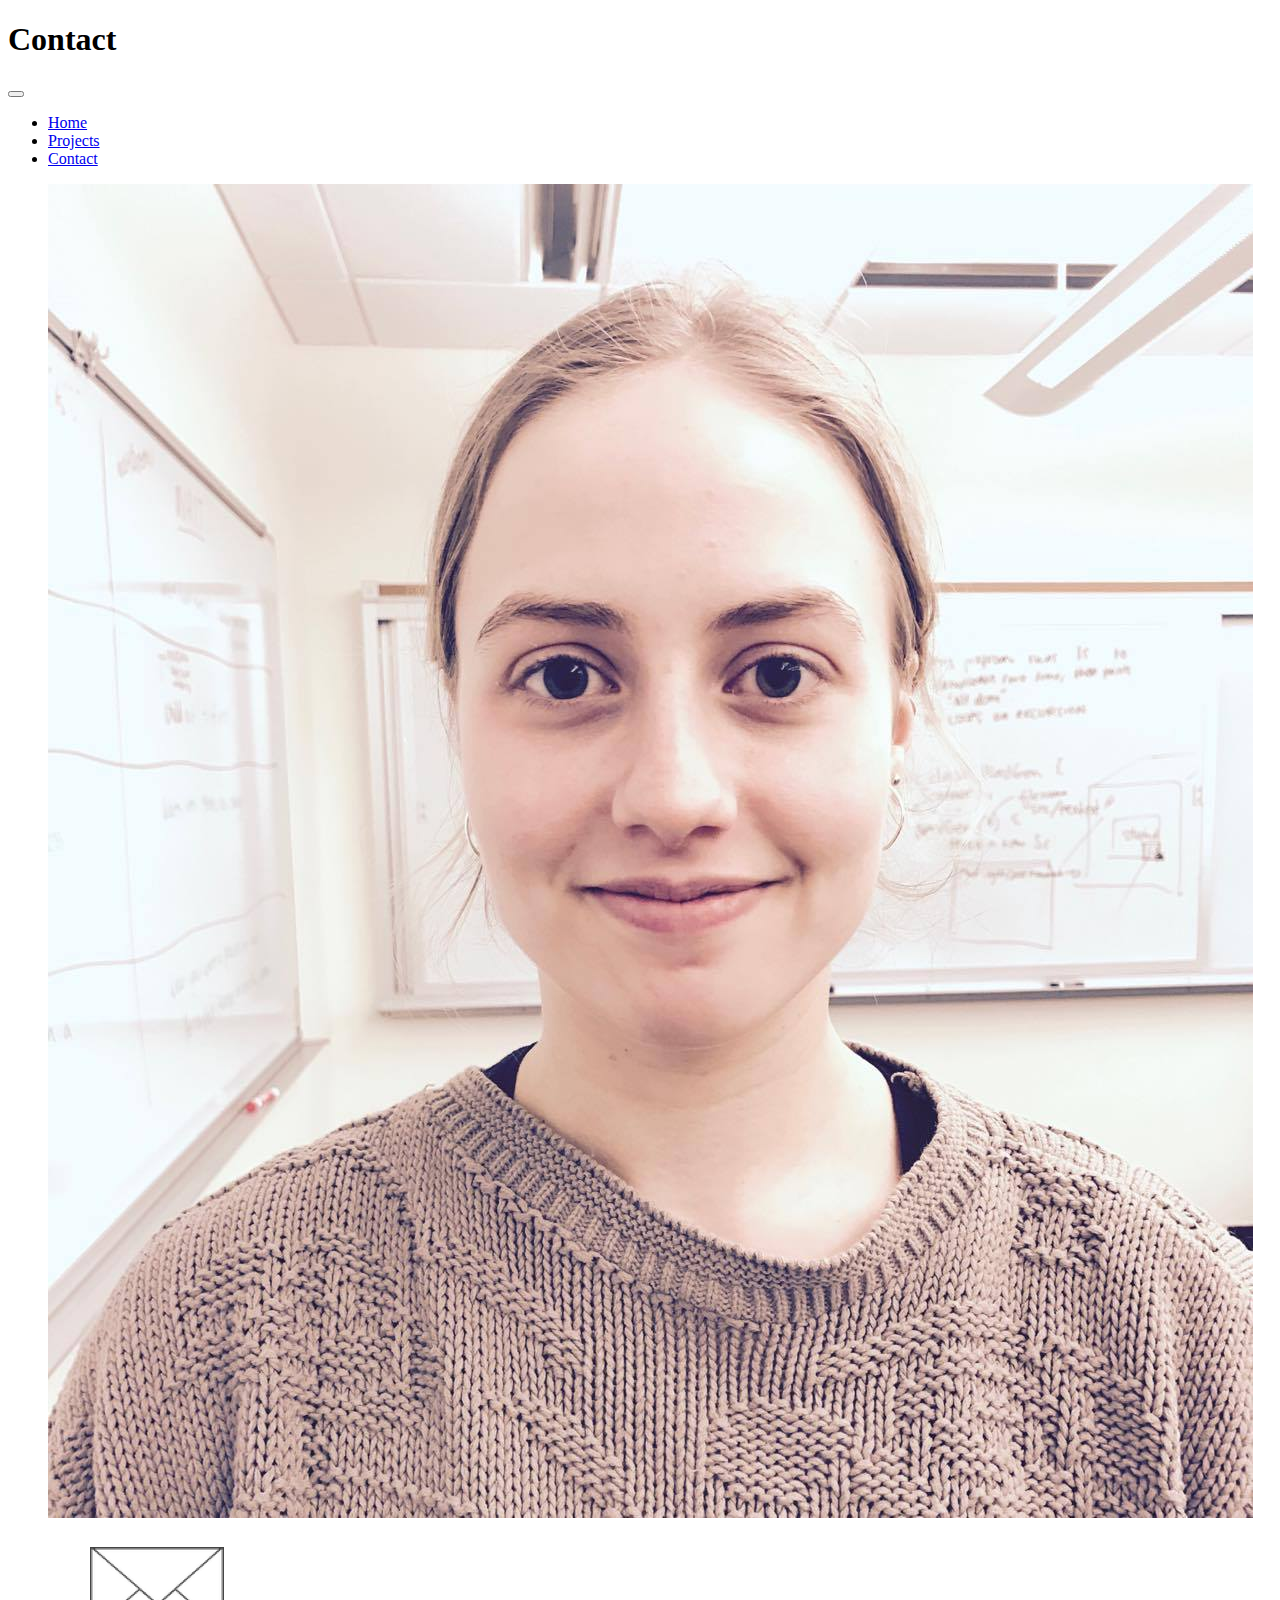
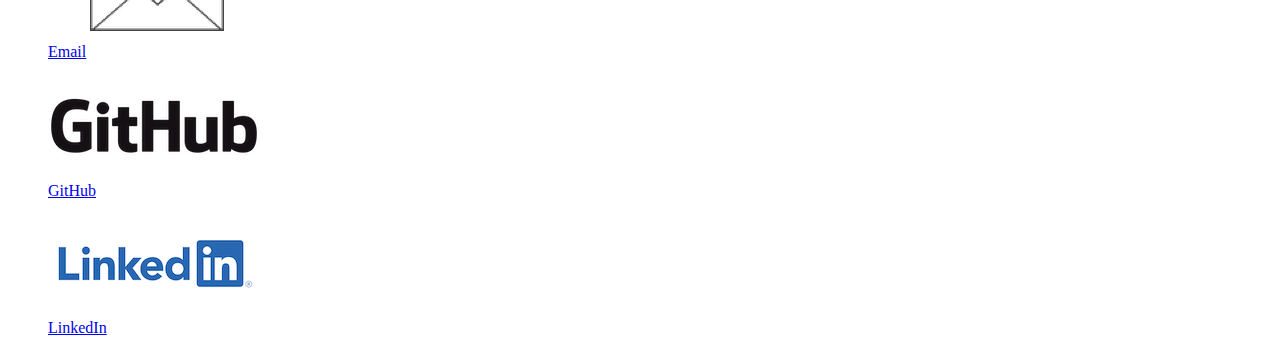
==== contact.html @ 415d6f41 "Contact info" ====
<!DOCTYPE html>
<html lang="en">
  <head>
    <meta charset="UTF-8" />
    <meta name="viewport" content="width=device-width, initial-scale=1.0" />
    <meta http-equiv="X-UA-Compatible" content="ie=edge" />
    <title>Contact</title>
    <!--Next Level CSS Templatehttps://templatemo.com/tm-532-next-level-->
    <link rel="stylesheet" href="https://fonts.googleapis.com/css?family=Open+Sans:400,600" />
    <link rel="stylesheet" href="css/all.min.css" />
    <link rel="stylesheet" href="css/bootstrap.min.css" />
    <link rel="stylesheet" href="css/templatemo-style.css" />
  </head>
  <body>
    <div class="container-fluid">
      <div class="row tm-brand-row">
        <div class="col-lg-4 col-10">
          <div class="tm-brand-container">
            <div class="tm-brand-texts">
              <h1 class="text-uppercase tm-brand-name">Contact</h1>
            </div>
          </div>
        </div>
        <div class="col-lg-8 col-2 tm-nav-col">
          <div class="tm-nav">
            <nav class="navbar navbar-expand-lg navbar-light tm-navbar">
              <button
                class="navbar-toggler"
                type="button"
                data-toggle="collapse"
                data-target="#navbarNav"
                aria-controls="navbarNav"
                aria-expanded="false"
                aria-label="Toggle navigation">
                <span class="navbar-toggler-icon"></span>
              </button>
              <div class="collapse navbar-collapse" id="navbarNav">
                <ul class="navbar-nav ml-auto mr-0">
                  <li class="nav-item">
                    <div class="tm-nav-link-highlight"></div>
                    <a class="nav-link" href="index.html">Home</a>
                  </li>
                  <li class="nav-item">
                    <div class="tm-nav-link-highlight"></div>
                    <a class="nav-link" href="projects.html"> Projects</a>
                  </li>
                  <li class="nav-item active">
                    <div class="tm-nav-link-highlight"></div>
                    <a class="nav-link" href="contact.html"> Contact</a>
                  </li>
                </ul>
              </div>
            </nav>
          </div>
        </div>
      </div>

      <section class="row tm-pt-12">
        <div class="col-12 tm-page-cols-container">
          <div class="tm-page-col-left">
            <div class="tm-gallery" id="tmGalleryLeft">
              <div class="tm-gallery-item">
                <figure class="effect-bubba">
                  <img
                    src="img/head.jpg"
                    alt="Madeleine's head"
                    class="img-fluid"
                  />
                </figure>
              </div>
            </div>
          </div>
          <div class="tm-page-col-right">
              <div class="tm-gallery-item-sm">
                <figure class="effect-bubba">
                  <img
                    src="img/email.png"
                    alt="Email"
                    class="img-fluid"
                  />
                  <figcaption>
                    <a href="mailto:hardtmad@gmail.com" target="_blank" rel="noopener noreferrer">Email</a>
                  </figcaption>
                </figure>
              </div>
              <div class="tm-gallery-item-sm">
                <figure class="effect-bubba">
                  <img
                    src="img/github.png"
                    alt="GitHub"
                    class="img-fluid"
                  />
                  <figcaption>
                    <a href="https://github.com/hardtmad" target="_blank" rel="noopener noreferrer">GitHub</a>
                  </figcaption>
                </figure>
              </div>
              <div class="tm-gallery-item-sm">
                <figure class="effect-bubba">
                  <img
                    src="img/linkedin.png"
                    alt="LinkedIn"
                    class="img-fluid"
                  />
                  <figcaption>
                    <a href="https://www.linkedin.com/in/madeleine-hardt" target="_blank" rel="noopener noreferrer">LinkedIn</a>
                  </figcaption>
                </figure>
              </div>
            </div>
        </div>
      </section>

    <script src="js/jquery.min.js"></script>
    <script src="js/parallax.min.js"></script>
    <script src="js/imagesloaded.pkgd.min.js"></script>
    <script src="js/isotope.pkgd.min.js"></script>
    <script src="js/bootstrap.min.js"></script>
    <script>
      $(function() {
        /* Tabs */
        $(".tabgroup > div").hide();
        $(".tabgroup > div:first-of-type").show();
        $(".tabs a").click(function(e) {
          e.preventDefault();
          var $this = $(this),
            tabgroup = "#" + $this.parents(".tabs").data("tabgroup"),
            others = $this
              .closest("li")
              .siblings()
              .children("a"),
            target = $this.attr("href");
          others.removeClass("active");
          $this.addClass("active");
          // Scroll to tab content (for mobile)
          if ($(window).width() < 992) {
            $("html, body").animate(
              {
                scrollTop: $("#tmGallery").offset().top
              },
              200
            );
          }
        });
      });
    </script>
  </body>
</html>
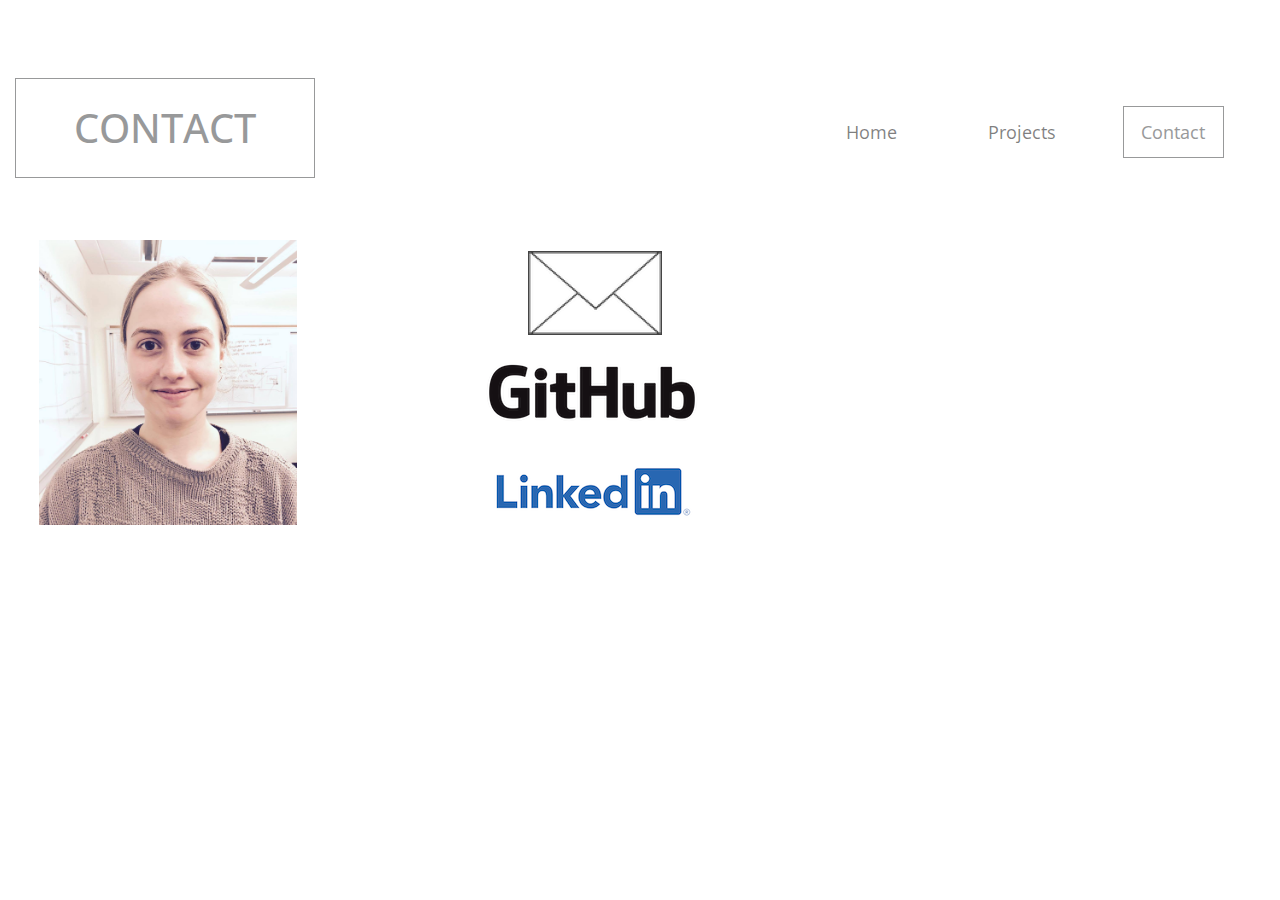
==== commit c83e11ed: "Contact Me page" ====
--- a/contact.html
+++ b/contact.html
@@ -5,7 +5,7 @@
     <meta name="viewport" content="width=device-width, initial-scale=1.0" />
     <meta http-equiv="X-UA-Compatible" content="ie=edge" />
     <title>Contact</title>
-    <!--Next Level CSS Templatehttps://templatemo.com/tm-532-next-level-->
+    <!--Template source: https://templatemo.com/tm-532-next-level-->
     <link rel="stylesheet" href="https://fonts.googleapis.com/css?family=Open+Sans:400,600" />
     <link rel="stylesheet" href="css/all.min.css" />
     <link rel="stylesheet" href="css/bootstrap.min.css" />
@@ -79,6 +79,7 @@
                     class="img-fluid"
                   />
                   <figcaption>
+                    <h2>Email</h2>
                     <a href="mailto:hardtmad@gmail.com" target="_blank" rel="noopener noreferrer">Email</a>
                   </figcaption>
                 </figure>
--- a/css/all.min.css
+++ b/css/all.min.css
@@ -0,0 +1,5 @@
+/*!
+ * Font Awesome Free 5.8.1 by @fontawesome - https://fontawesome.com
+ * License - https://fontawesome.com/license/free (Icons: CC BY 4.0, Fonts: SIL OFL 1.1, Code: MIT License)
+ */
+.fa,.fab,.fal,.far,.fas{-moz-osx-font-smoothing:grayscale;-webkit-font-smoothing:antialiased;display:inline-block;font-style:normal;font-variant:normal;text-rendering:auto;line-height:1}.fa-lg{font-size:1.33333em;line-height:.75em;vertical-align:-.0667em}.fa-xs{font-size:.75em}.fa-sm{font-size:.875em}.fa-1x{font-size:1em}.fa-2x{font-size:2em}.fa-3x{font-size:3em}.fa-4x{font-size:4em}.fa-5x{font-size:5em}.fa-6x{font-size:6em}.fa-7x{font-size:7em}.fa-8x{font-size:8em}.fa-9x{font-size:9em}.fa-10x{font-size:10em}.fa-fw{text-align:center;width:1.25em}.fa-ul{list-style-type:none;margin-left:2.5em;padding-left:0}.fa-ul>li{position:relative}.fa-li{left:-2em;position:absolute;text-align:center;width:2em;line-height:inherit}.fa-border{border:.08em solid #eee;border-radius:.1em;padding:.2em .25em .15em}.fa-pull-left{float:left}.fa-pull-right{float:right}.fa.fa-pull-left,.fab.fa-pull-left,.fal.fa-pull-left,.far.fa-pull-left,.fas.fa-pull-left{margin-right:.3em}.fa.fa-pull-right,.fab.fa-pull-right,.fal.fa-pull-right,.far.fa-pull-right,.fas.fa-pull-right{margin-left:.3em}.fa-spin{animation:fa-spin 2s infinite linear}.fa-pulse{animation:fa-spin 1s infinite steps(8)}@keyframes fa-spin{0%{transform:rotate(0deg)}to{transform:rotate(1turn)}}.fa-rotate-90{-ms-filter:"progid:DXImageTransform.Microsoft.BasicImage(rotation=1)";transform:rotate(90deg)}.fa-rotate-180{-ms-filter:"progid:DXImageTransform.Microsoft.BasicImage(rotation=2)";transform:rotate(180deg)}.fa-rotate-270{-ms-filter:"progid:DXImageTransform.Microsoft.BasicImage(rotation=3)";transform:rotate(270deg)}.fa-flip-horizontal{-ms-filter:"progid:DXImageTransform.Microsoft.BasicImage(rotation=0, mirror=1)";transform:scaleX(-1)}.fa-flip-vertical{transform:scaleY(-1)}.fa-flip-both,.fa-flip-horizontal.fa-flip-vertical,.fa-flip-vertical{-ms-filter:"progid:DXImageTransform.Microsoft.BasicImage(rotation=2, mirror=1)"}.fa-flip-both,.fa-flip-horizontal.fa-flip-vertical{transform:scale(-1)}:root .fa-flip-both,:root .fa-flip-horizontal,:root .fa-flip-vertical,:root .fa-rotate-90,:root .fa-rotate-180,:root .fa-rotate-270{filter:none}.fa-stack{display:inline-block;height:2em;line-height:2em;position:relative;vertical-align:middle;width:2.5em}.fa-stack-1x,.fa-stack-2x{left:0;position:absolute;text-align:center;width:100%}.fa-stack-1x{line-height:inherit}.fa-stack-2x{font-size:2em}.fa-inverse{color:#fff}.fa-500px:before{content:"\f26e"}.fa-accessible-icon:before{content:"\f368"}.fa-accusoft:before{content:"\f369"}.fa-acquisitions-incorporated:before{content:"\f6af"}.fa-ad:before{content:"\f641"}.fa-address-book:before{content:"\f2b9"}.fa-address-card:before{content:"\f2bb"}.fa-adjust:before{content:"\f042"}.fa-adn:before{content:"\f170"}.fa-adobe:before{content:"\f778"}.fa-adversal:before{content:"\f36a"}.fa-affiliatetheme:before{content:"\f36b"}.fa-air-freshener:before{content:"\f5d0"}.fa-airbnb:before{content:"\f834"}.fa-algolia:before{content:"\f36c"}.fa-align-center:before{content:"\f037"}.fa-align-justify:before{content:"\f039"}.fa-align-left:before{content:"\f036"}.fa-align-right:before{content:"\f038"}.fa-alipay:before{content:"\f642"}.fa-allergies:before{content:"\f461"}.fa-amazon:before{content:"\f270"}.fa-amazon-pay:before{content:"\f42c"}.fa-ambulance:before{content:"\f0f9"}.fa-american-sign-language-interpreting:before{content:"\f2a3"}.fa-amilia:before{content:"\f36d"}.fa-anchor:before{content:"\f13d"}.fa-android:before{content:"\f17b"}.fa-angellist:before{content:"\f209"}.fa-angle-double-down:before{content:"\f103"}.fa-angle-double-left:before{content:"\f100"}.fa-angle-double-right:before{content:"\f101"}.fa-angle-double-up:before{content:"\f102"}.fa-angle-down:before{content:"\f107"}.fa-angle-left:before{content:"\f104"}.fa-angle-right:before{content:"\f105"}.fa-angle-up:before{content:"\f106"}.fa-angry:before{content:"\f556"}.fa-angrycreative:before{content:"\f36e"}.fa-angular:before{content:"\f420"}.fa-ankh:before{content:"\f644"}.fa-app-store:before{content:"\f36f"}.fa-app-store-ios:before{content:"\f370"}.fa-apper:before{content:"\f371"}.fa-apple:before{content:"\f179"}.fa-apple-alt:before{content:"\f5d1"}.fa-apple-pay:before{content:"\f415"}.fa-archive:before{content:"\f187"}.fa-archway:before{content:"\f557"}.fa-arrow-alt-circle-down:before{content:"\f358"}.fa-arrow-alt-circle-left:before{content:"\f359"}.fa-arrow-alt-circle-right:before{content:"\f35a"}.fa-arrow-alt-circle-up:before{content:"\f35b"}.fa-arrow-circle-down:before{content:"\f0ab"}.fa-arrow-circle-left:before{content:"\f0a8"}.fa-arrow-circle-right:before{content:"\f0a9"}.fa-arrow-circle-up:before{content:"\f0aa"}.fa-arrow-down:before{content:"\f063"}.fa-arrow-left:before{content:"\f060"}.fa-arrow-right:before{content:"\f061"}.fa-arrow-up:before{content:"\f062"}.fa-arrows-alt:before{content:"\f0b2"}.fa-arrows-alt-h:before{content:"\f337"}.fa-arrows-alt-v:before{content:"\f338"}.fa-artstation:before{content:"\f77a"}.fa-assistive-listening-systems:before{content:"\f2a2"}.fa-asterisk:before{content:"\f069"}.fa-asymmetrik:before{content:"\f372"}.fa-at:before{content:"\f1fa"}.fa-atlas:before{content:"\f558"}.fa-atlassian:before{content:"\f77b"}.fa-atom:before{content:"\f5d2"}.fa-audible:before{content:"\f373"}.fa-audio-description:before{content:"\f29e"}.fa-autoprefixer:before{content:"\f41c"}.fa-avianex:before{content:"\f374"}.fa-aviato:before{content:"\f421"}.fa-award:before{content:"\f559"}.fa-aws:before{content:"\f375"}.fa-baby:before{content:"\f77c"}.fa-baby-carriage:before{content:"\f77d"}.fa-backspace:before{content:"\f55a"}.fa-backward:before{content:"\f04a"}.fa-bacon:before{content:"\f7e5"}.fa-balance-scale:before{content:"\f24e"}.fa-ban:before{content:"\f05e"}.fa-band-aid:before{content:"\f462"}.fa-bandcamp:before{content:"\f2d5"}.fa-barcode:before{content:"\f02a"}.fa-bars:before{content:"\f0c9"}.fa-baseball-ball:before{content:"\f433"}.fa-basketball-ball:before{content:"\f434"}.fa-bath:before{content:"\f2cd"}.fa-battery-empty:before{content:"\f244"}.fa-battery-full:before{content:"\f240"}.fa-battery-half:before{content:"\f242"}.fa-battery-quarter:before{content:"\f243"}.fa-battery-three-quarters:before{content:"\f241"}.fa-battle-net:before{content:"\f835"}.fa-bed:before{content:"\f236"}.fa-beer:before{content:"\f0fc"}.fa-behance:before{content:"\f1b4"}.fa-behance-square:before{content:"\f1b5"}.fa-bell:before{content:"\f0f3"}.fa-bell-slash:before{content:"\f1f6"}.fa-bezier-curve:before{content:"\f55b"}.fa-bible:before{content:"\f647"}.fa-bicycle:before{content:"\f206"}.fa-bimobject:before{content:"\f378"}.fa-binoculars:before{content:"\f1e5"}.fa-biohazard:before{content:"\f780"}.fa-birthday-cake:before{content:"\f1fd"}.fa-bitbucket:before{content:"\f171"}.fa-bitcoin:before{content:"\f379"}.fa-bity:before{content:"\f37a"}.fa-black-tie:before{content:"\f27e"}.fa-blackberry:before{content:"\f37b"}.fa-blender:before{content:"\f517"}.fa-blender-phone:before{content:"\f6b6"}.fa-blind:before{content:"\f29d"}.fa-blog:before{content:"\f781"}.fa-blogger:before{content:"\f37c"}.fa-blogger-b:before{content:"\f37d"}.fa-bluetooth:before{content:"\f293"}.fa-bluetooth-b:before{content:"\f294"}.fa-bold:before{content:"\f032"}.fa-bolt:before{content:"\f0e7"}.fa-bomb:before{content:"\f1e2"}.fa-bone:before{content:"\f5d7"}.fa-bong:before{content:"\f55c"}.fa-book:before{content:"\f02d"}.fa-book-dead:before{content:"\f6b7"}.fa-book-medical:before{content:"\f7e6"}.fa-book-open:before{content:"\f518"}.fa-book-reader:before{content:"\f5da"}.fa-bookmark:before{content:"\f02e"}.fa-bootstrap:before{content:"\f836"}.fa-bowling-ball:before{content:"\f436"}.fa-box:before{content:"\f466"}.fa-box-open:before{content:"\f49e"}.fa-boxes:before{content:"\f468"}.fa-braille:before{content:"\f2a1"}.fa-brain:before{content:"\f5dc"}.fa-bread-slice:before{content:"\f7ec"}.fa-briefcase:before{content:"\f0b1"}.fa-briefcase-medical:before{content:"\f469"}.fa-broadcast-tower:before{content:"\f519"}.fa-broom:before{content:"\f51a"}.fa-brush:before{content:"\f55d"}.fa-btc:before{content:"\f15a"}.fa-buffer:before{content:"\f837"}.fa-bug:before{content:"\f188"}.fa-building:before{content:"\f1ad"}.fa-bullhorn:before{content:"\f0a1"}.fa-bullseye:before{content:"\f140"}.fa-burn:before{content:"\f46a"}.fa-buromobelexperte:before{content:"\f37f"}.fa-bus:before{content:"\f207"}.fa-bus-alt:before{content:"\f55e"}.fa-business-time:before{content:"\f64a"}.fa-buysellads:before{content:"\f20d"}.fa-calculator:before{content:"\f1ec"}.fa-calendar:before{content:"\f133"}.fa-calendar-alt:before{content:"\f073"}.fa-calendar-check:before{content:"\f274"}.fa-calendar-day:before{content:"\f783"}.fa-calendar-minus:before{content:"\f272"}.fa-calendar-plus:before{content:"\f271"}.fa-calendar-times:before{content:"\f273"}.fa-calendar-week:before{content:"\f784"}.fa-camera:before{content:"\f030"}.fa-camera-retro:before{content:"\f083"}.fa-campground:before{content:"\f6bb"}.fa-canadian-maple-leaf:before{content:"\f785"}.fa-candy-cane:before{content:"\f786"}.fa-cannabis:before{content:"\f55f"}.fa-capsules:before{content:"\f46b"}.fa-car:before{content:"\f1b9"}.fa-car-alt:before{content:"\f5de"}.fa-car-battery:before{content:"\f5df"}.fa-car-crash:before{content:"\f5e1"}.fa-car-side:before{content:"\f5e4"}.fa-caret-down:before{content:"\f0d7"}.fa-caret-left:before{content:"\f0d9"}.fa-caret-right:before{content:"\f0da"}.fa-caret-square-down:before{content:"\f150"}.fa-caret-square-left:before{content:"\f191"}.fa-caret-square-right:before{content:"\f152"}.fa-caret-square-up:before{content:"\f151"}.fa-caret-up:before{content:"\f0d8"}.fa-carrot:before{content:"\f787"}.fa-cart-arrow-down:before{content:"\f218"}.fa-cart-plus:before{content:"\f217"}.fa-cash-register:before{content:"\f788"}.fa-cat:before{content:"\f6be"}.fa-cc-amazon-pay:before{content:"\f42d"}.fa-cc-amex:before{content:"\f1f3"}.fa-cc-apple-pay:before{content:"\f416"}.fa-cc-diners-club:before{content:"\f24c"}.fa-cc-discover:before{content:"\f1f2"}.fa-cc-jcb:before{content:"\f24b"}.fa-cc-mastercard:before{content:"\f1f1"}.fa-cc-paypal:before{content:"\f1f4"}.fa-cc-stripe:before{content:"\f1f5"}.fa-cc-visa:before{content:"\f1f0"}.fa-centercode:before{content:"\f380"}.fa-centos:before{content:"\f789"}.fa-certificate:before{content:"\f0a3"}.fa-chair:before{content:"\f6c0"}.fa-chalkboard:before{content:"\f51b"}.fa-chalkboard-teacher:before{content:"\f51c"}.fa-charging-station:before{content:"\f5e7"}.fa-chart-area:before{content:"\f1fe"}.fa-chart-bar:before{content:"\f080"}.fa-chart-line:before{content:"\f201"}.fa-chart-pie:before{content:"\f200"}.fa-check:before{content:"\f00c"}.fa-check-circle:before{content:"\f058"}.fa-check-double:before{content:"\f560"}.fa-check-square:before{content:"\f14a"}.fa-cheese:before{content:"\f7ef"}.fa-chess:before{content:"\f439"}.fa-chess-bishop:before{content:"\f43a"}.fa-chess-board:before{content:"\f43c"}.fa-chess-king:before{content:"\f43f"}.fa-chess-knight:before{content:"\f441"}.fa-chess-pawn:before{content:"\f443"}.fa-chess-queen:before{content:"\f445"}.fa-chess-rook:before{content:"\f447"}.fa-chevron-circle-down:before{content:"\f13a"}.fa-chevron-circle-left:before{content:"\f137"}.fa-chevron-circle-right:before{content:"\f138"}.fa-chevron-circle-up:before{content:"\f139"}.fa-chevron-down:before{content:"\f078"}.fa-chevron-left:before{content:"\f053"}.fa-chevron-right:before{content:"\f054"}.fa-chevron-up:before{content:"\f077"}.fa-child:before{content:"\f1ae"}.fa-chrome:before{content:"\f268"}.fa-chromecast:before{content:"\f838"}.fa-church:before{content:"\f51d"}.fa-circle:before{content:"\f111"}.fa-circle-notch:before{content:"\f1ce"}.fa-city:before{content:"\f64f"}.fa-clinic-medical:before{content:"\f7f2"}.fa-clipboard:before{content:"\f328"}.fa-clipboard-check:before{content:"\f46c"}.fa-clipboard-list:before{content:"\f46d"}.fa-clock:before{content:"\f017"}.fa-clone:before{content:"\f24d"}.fa-closed-captioning:before{content:"\f20a"}.fa-cloud:before{content:"\f0c2"}.fa-cloud-download-alt:before{content:"\f381"}.fa-cloud-meatball:before{content:"\f73b"}.fa-cloud-moon:before{content:"\f6c3"}.fa-cloud-moon-rain:before{content:"\f73c"}.fa-cloud-rain:before{content:"\f73d"}.fa-cloud-showers-heavy:before{content:"\f740"}.fa-cloud-sun:before{content:"\f6c4"}.fa-cloud-sun-rain:before{content:"\f743"}.fa-cloud-upload-alt:before{content:"\f382"}.fa-cloudscale:before{content:"\f383"}.fa-cloudsmith:before{content:"\f384"}.fa-cloudversify:before{content:"\f385"}.fa-cocktail:before{content:"\f561"}.fa-code:before{content:"\f121"}.fa-code-branch:before{content:"\f126"}.fa-codepen:before{content:"\f1cb"}.fa-codiepie:before{content:"\f284"}.fa-coffee:before{content:"\f0f4"}.fa-cog:before{content:"\f013"}.fa-cogs:before{content:"\f085"}.fa-coins:before{content:"\f51e"}.fa-columns:before{content:"\f0db"}.fa-comment:before{content:"\f075"}.fa-comment-alt:before{content:"\f27a"}.fa-comment-dollar:before{content:"\f651"}.fa-comment-dots:before{content:"\f4ad"}.fa-comment-medical:before{content:"\f7f5"}.fa-comment-slash:before{content:"\f4b3"}.fa-comments:before{content:"\f086"}.fa-comments-dollar:before{content:"\f653"}.fa-compact-disc:before{content:"\f51f"}.fa-compass:before{content:"\f14e"}.fa-compress:before{content:"\f066"}.fa-compress-arrows-alt:before{content:"\f78c"}.fa-concierge-bell:before{content:"\f562"}.fa-confluence:before{content:"\f78d"}.fa-connectdevelop:before{content:"\f20e"}.fa-contao:before{content:"\f26d"}.fa-cookie:before{content:"\f563"}.fa-cookie-bite:before{content:"\f564"}.fa-copy:before{content:"\f0c5"}.fa-copyright:before{content:"\f1f9"}.fa-couch:before{content:"\f4b8"}.fa-cpanel:before{content:"\f388"}.fa-creative-commons:before{content:"\f25e"}.fa-creative-commons-by:before{content:"\f4e7"}.fa-creative-commons-nc:before{content:"\f4e8"}.fa-creative-commons-nc-eu:before{content:"\f4e9"}.fa-creative-commons-nc-jp:before{content:"\f4ea"}.fa-creative-commons-nd:before{content:"\f4eb"}.fa-creative-commons-pd:before{content:"\f4ec"}.fa-creative-commons-pd-alt:before{content:"\f4ed"}.fa-creative-commons-remix:before{content:"\f4ee"}.fa-creative-commons-sa:before{content:"\f4ef"}.fa-creative-commons-sampling:before{content:"\f4f0"}.fa-creative-commons-sampling-plus:before{content:"\f4f1"}.fa-creative-commons-share:before{content:"\f4f2"}.fa-creative-commons-zero:before{content:"\f4f3"}.fa-credit-card:before{content:"\f09d"}.fa-critical-role:before{content:"\f6c9"}.fa-crop:before{content:"\f125"}.fa-crop-alt:before{content:"\f565"}.fa-cross:before{content:"\f654"}.fa-crosshairs:before{content:"\f05b"}.fa-crow:before{content:"\f520"}.fa-crown:before{content:"\f521"}.fa-crutch:before{content:"\f7f7"}.fa-css3:before{content:"\f13c"}.fa-css3-alt:before{content:"\f38b"}.fa-cube:before{content:"\f1b2"}.fa-cubes:before{content:"\f1b3"}.fa-cut:before{content:"\f0c4"}.fa-cuttlefish:before{content:"\f38c"}.fa-d-and-d:before{content:"\f38d"}.fa-d-and-d-beyond:before{content:"\f6ca"}.fa-dashcube:before{content:"\f210"}.fa-database:before{content:"\f1c0"}.fa-deaf:before{content:"\f2a4"}.fa-delicious:before{content:"\f1a5"}.fa-democrat:before{content:"\f747"}.fa-deploydog:before{content:"\f38e"}.fa-deskpro:before{content:"\f38f"}.fa-desktop:before{content:"\f108"}.fa-dev:before{content:"\f6cc"}.fa-deviantart:before{content:"\f1bd"}.fa-dharmachakra:before{content:"\f655"}.fa-dhl:before{content:"\f790"}.fa-diagnoses:before{content:"\f470"}.fa-diaspora:before{content:"\f791"}.fa-dice:before{content:"\f522"}.fa-dice-d20:before{content:"\f6cf"}.fa-dice-d6:before{content:"\f6d1"}.fa-dice-five:before{content:"\f523"}.fa-dice-four:before{content:"\f524"}.fa-dice-one:before{content:"\f525"}.fa-dice-six:before{content:"\f526"}.fa-dice-three:before{content:"\f527"}.fa-dice-two:before{content:"\f528"}.fa-digg:before{content:"\f1a6"}.fa-digital-ocean:before{content:"\f391"}.fa-digital-tachograph:before{content:"\f566"}.fa-directions:before{content:"\f5eb"}.fa-discord:before{content:"\f392"}.fa-discourse:before{content:"\f393"}.fa-divide:before{content:"\f529"}.fa-dizzy:before{content:"\f567"}.fa-dna:before{content:"\f471"}.fa-dochub:before{content:"\f394"}.fa-docker:before{content:"\f395"}.fa-dog:before{content:"\f6d3"}.fa-dollar-sign:before{content:"\f155"}.fa-dolly:before{content:"\f472"}.fa-dolly-flatbed:before{content:"\f474"}.fa-donate:before{content:"\f4b9"}.fa-door-closed:before{content:"\f52a"}.fa-door-open:before{content:"\f52b"}.fa-dot-circle:before{content:"\f192"}.fa-dove:before{content:"\f4ba"}.fa-download:before{content:"\f019"}.fa-draft2digital:before{content:"\f396"}.fa-drafting-compass:before{content:"\f568"}.fa-dragon:before{content:"\f6d5"}.fa-draw-polygon:before{content:"\f5ee"}.fa-dribbble:before{content:"\f17d"}.fa-dribbble-square:before{content:"\f397"}.fa-dropbox:before{content:"\f16b"}.fa-drum:before{content:"\f569"}.fa-drum-steelpan:before{content:"\f56a"}.fa-drumstick-bite:before{content:"\f6d7"}.fa-drupal:before{content:"\f1a9"}.fa-dumbbell:before{content:"\f44b"}.fa-dumpster:before{content:"\f793"}.fa-dumpster-fire:before{content:"\f794"}.fa-dungeon:before{content:"\f6d9"}.fa-dyalog:before{content:"\f399"}.fa-earlybirds:before{content:"\f39a"}.fa-ebay:before{content:"\f4f4"}.fa-edge:before{content:"\f282"}.fa-edit:before{content:"\f044"}.fa-egg:before{content:"\f7fb"}.fa-eject:before{content:"\f052"}.fa-elementor:before{content:"\f430"}.fa-ellipsis-h:before{content:"\f141"}.fa-ellipsis-v:before{content:"\f142"}.fa-ello:before{content:"\f5f1"}.fa-ember:before{content:"\f423"}.fa-empire:before{content:"\f1d1"}.fa-envelope:before{content:"\f0e0"}.fa-envelope-open:before{content:"\f2b6"}.fa-envelope-open-text:before{content:"\f658"}.fa-envelope-square:before{content:"\f199"}.fa-envira:before{content:"\f299"}.fa-equals:before{content:"\f52c"}.fa-eraser:before{content:"\f12d"}.fa-erlang:before{content:"\f39d"}.fa-ethereum:before{content:"\f42e"}.fa-ethernet:before{content:"\f796"}.fa-etsy:before{content:"\f2d7"}.fa-euro-sign:before{content:"\f153"}.fa-evernote:before{content:"\f839"}.fa-exchange-alt:before{content:"\f362"}.fa-exclamation:before{content:"\f12a"}.fa-exclamation-circle:before{content:"\f06a"}.fa-exclamation-triangle:before{content:"\f071"}.fa-expand:before{content:"\f065"}.fa-expand-arrows-alt:before{content:"\f31e"}.fa-expeditedssl:before{content:"\f23e"}.fa-external-link-alt:before{content:"\f35d"}.fa-external-link-square-alt:before{content:"\f360"}.fa-eye:before{content:"\f06e"}.fa-eye-dropper:before{content:"\f1fb"}.fa-eye-slash:before{content:"\f070"}.fa-facebook:before{content:"\f09a"}.fa-facebook-f:before{content:"\f39e"}.fa-facebook-messenger:before{content:"\f39f"}.fa-facebook-square:before{content:"\f082"}.fa-fantasy-flight-games:before{content:"\f6dc"}.fa-fast-backward:before{content:"\f049"}.fa-fast-forward:before{content:"\f050"}.fa-fax:before{content:"\f1ac"}.fa-feather:before{content:"\f52d"}.fa-feather-alt:before{content:"\f56b"}.fa-fedex:before{content:"\f797"}.fa-fedora:before{content:"\f798"}.fa-female:before{content:"\f182"}.fa-fighter-jet:before{content:"\f0fb"}.fa-figma:before{content:"\f799"}.fa-file:before{content:"\f15b"}.fa-file-alt:before{content:"\f15c"}.fa-file-archive:before{content:"\f1c6"}.fa-file-audio:before{content:"\f1c7"}.fa-file-code:before{content:"\f1c9"}.fa-file-contract:before{content:"\f56c"}.fa-file-csv:before{content:"\f6dd"}.fa-file-download:before{content:"\f56d"}.fa-file-excel:before{content:"\f1c3"}.fa-file-export:before{content:"\f56e"}.fa-file-image:before{content:"\f1c5"}.fa-file-import:before{content:"\f56f"}.fa-file-invoice:before{content:"\f570"}.fa-file-invoice-dollar:before{content:"\f571"}.fa-file-medical:before{content:"\f477"}.fa-file-medical-alt:before{content:"\f478"}.fa-file-pdf:before{content:"\f1c1"}.fa-file-powerpoint:before{content:"\f1c4"}.fa-file-prescription:before{content:"\f572"}.fa-file-signature:before{content:"\f573"}.fa-file-upload:before{content:"\f574"}.fa-file-video:before{content:"\f1c8"}.fa-file-word:before{content:"\f1c2"}.fa-fill:before{content:"\f575"}.fa-fill-drip:before{content:"\f576"}.fa-film:before{content:"\f008"}.fa-filter:before{content:"\f0b0"}.fa-fingerprint:before{content:"\f577"}.fa-fire:before{content:"\f06d"}.fa-fire-alt:before{content:"\f7e4"}.fa-fire-extinguisher:before{content:"\f134"}.fa-firefox:before{content:"\f269"}.fa-first-aid:before{content:"\f479"}.fa-first-order:before{content:"\f2b0"}.fa-first-order-alt:before{content:"\f50a"}.fa-firstdraft:before{content:"\f3a1"}.fa-fish:before{content:"\f578"}.fa-fist-raised:before{content:"\f6de"}.fa-flag:before{content:"\f024"}.fa-flag-checkered:before{content:"\f11e"}.fa-flag-usa:before{content:"\f74d"}.fa-flask:before{content:"\f0c3"}.fa-flickr:before{content:"\f16e"}.fa-flipboard:before{content:"\f44d"}.fa-flushed:before{content:"\f579"}.fa-fly:before{content:"\f417"}.fa-folder:before{content:"\f07b"}.fa-folder-minus:before{content:"\f65d"}.fa-folder-open:before{content:"\f07c"}.fa-folder-plus:before{content:"\f65e"}.fa-font:before{content:"\f031"}.fa-font-awesome:before{content:"\f2b4"}.fa-font-awesome-alt:before{content:"\f35c"}.fa-font-awesome-flag:before{content:"\f425"}.fa-font-awesome-logo-full:before{content:"\f4e6"}.fa-fonticons:before{content:"\f280"}.fa-fonticons-fi:before{content:"\f3a2"}.fa-football-ball:before{content:"\f44e"}.fa-fort-awesome:before{content:"\f286"}.fa-fort-awesome-alt:before{content:"\f3a3"}.fa-forumbee:before{content:"\f211"}.fa-forward:before{content:"\f04e"}.fa-foursquare:before{content:"\f180"}.fa-free-code-camp:before{content:"\f2c5"}.fa-freebsd:before{content:"\f3a4"}.fa-frog:before{content:"\f52e"}.fa-frown:before{content:"\f119"}.fa-frown-open:before{content:"\f57a"}.fa-fulcrum:before{content:"\f50b"}.fa-funnel-dollar:before{content:"\f662"}.fa-futbol:before{content:"\f1e3"}.fa-galactic-republic:before{content:"\f50c"}.fa-galactic-senate:before{content:"\f50d"}.fa-gamepad:before{content:"\f11b"}.fa-gas-pump:before{content:"\f52f"}.fa-gavel:before{content:"\f0e3"}.fa-gem:before{content:"\f3a5"}.fa-genderless:before{content:"\f22d"}.fa-get-pocket:before{content:"\f265"}.fa-gg:before{content:"\f260"}.fa-gg-circle:before{content:"\f261"}.fa-ghost:before{content:"\f6e2"}.fa-gift:before{content:"\f06b"}.fa-gifts:before{content:"\f79c"}.fa-git:before{content:"\f1d3"}.fa-git-square:before{content:"\f1d2"}.fa-github:before{content:"\f09b"}.fa-github-alt:before{content:"\f113"}.fa-github-square:before{content:"\f092"}.fa-gitkraken:before{content:"\f3a6"}.fa-gitlab:before{content:"\f296"}.fa-gitter:before{content:"\f426"}.fa-glass-cheers:before{content:"\f79f"}.fa-glass-martini:before{content:"\f000"}.fa-glass-martini-alt:before{content:"\f57b"}.fa-glass-whiskey:before{content:"\f7a0"}.fa-glasses:before{content:"\f530"}.fa-glide:before{content:"\f2a5"}.fa-glide-g:before{content:"\f2a6"}.fa-globe:before{content:"\f0ac"}.fa-globe-africa:before{content:"\f57c"}.fa-globe-americas:before{content:"\f57d"}.fa-globe-asia:before{content:"\f57e"}.fa-globe-europe:before{content:"\f7a2"}.fa-gofore:before{content:"\f3a7"}.fa-golf-ball:before{content:"\f450"}.fa-goodreads:before{content:"\f3a8"}.fa-goodreads-g:before{content:"\f3a9"}.fa-google:before{content:"\f1a0"}.fa-google-drive:before{content:"\f3aa"}.fa-google-play:before{content:"\f3ab"}.fa-google-plus:before{content:"\f2b3"}.fa-google-plus-g:before{content:"\f0d5"}.fa-google-plus-square:before{content:"\f0d4"}.fa-google-wallet:before{content:"\f1ee"}.fa-gopuram:before{content:"\f664"}.fa-graduation-cap:before{content:"\f19d"}.fa-gratipay:before{content:"\f184"}.fa-grav:before{content:"\f2d6"}.fa-greater-than:before{content:"\f531"}.fa-greater-than-equal:before{content:"\f532"}.fa-grimace:before{content:"\f57f"}.fa-grin:before{content:"\f580"}.fa-grin-alt:before{content:"\f581"}.fa-grin-beam:before{content:"\f582"}.fa-grin-beam-sweat:before{content:"\f583"}.fa-grin-hearts:before{content:"\f584"}.fa-grin-squint:before{content:"\f585"}.fa-grin-squint-tears:before{content:"\f586"}.fa-grin-stars:before{content:"\f587"}.fa-grin-tears:before{content:"\f588"}.fa-grin-tongue:before{content:"\f589"}.fa-grin-tongue-squint:before{content:"\f58a"}.fa-grin-tongue-wink:before{content:"\f58b"}.fa-grin-wink:before{content:"\f58c"}.fa-grip-horizontal:before{content:"\f58d"}.fa-grip-lines:before{content:"\f7a4"}.fa-grip-lines-vertical:before{content:"\f7a5"}.fa-grip-vertical:before{content:"\f58e"}.fa-gripfire:before{content:"\f3ac"}.fa-grunt:before{content:"\f3ad"}.fa-guitar:before{content:"\f7a6"}.fa-gulp:before{content:"\f3ae"}.fa-h-square:before{content:"\f0fd"}.fa-hacker-news:before{content:"\f1d4"}.fa-hacker-news-square:before{content:"\f3af"}.fa-hackerrank:before{content:"\f5f7"}.fa-hamburger:before{content:"\f805"}.fa-hammer:before{content:"\f6e3"}.fa-hamsa:before{content:"\f665"}.fa-hand-holding:before{content:"\f4bd"}.fa-hand-holding-heart:before{content:"\f4be"}.fa-hand-holding-usd:before{content:"\f4c0"}.fa-hand-lizard:before{content:"\f258"}.fa-hand-middle-finger:before{content:"\f806"}.fa-hand-paper:before{content:"\f256"}.fa-hand-peace:before{content:"\f25b"}.fa-hand-point-down:before{content:"\f0a7"}.fa-hand-point-left:before{content:"\f0a5"}.fa-hand-point-right:before{content:"\f0a4"}.fa-hand-point-up:before{content:"\f0a6"}.fa-hand-pointer:before{content:"\f25a"}.fa-hand-rock:before{content:"\f255"}.fa-hand-scissors:before{content:"\f257"}.fa-hand-spock:before{content:"\f259"}.fa-hands:before{content:"\f4c2"}.fa-hands-helping:before{content:"\f4c4"}.fa-handshake:before{content:"\f2b5"}.fa-hanukiah:before{content:"\f6e6"}.fa-hard-hat:before{content:"\f807"}.fa-hashtag:before{content:"\f292"}.fa-hat-wizard:before{content:"\f6e8"}.fa-haykal:before{content:"\f666"}.fa-hdd:before{content:"\f0a0"}.fa-heading:before{content:"\f1dc"}.fa-headphones:before{content:"\f025"}.fa-headphones-alt:before{content:"\f58f"}.fa-headset:before{content:"\f590"}.fa-heart:before{content:"\f004"}.fa-heart-broken:before{content:"\f7a9"}.fa-heartbeat:before{content:"\f21e"}.fa-helicopter:before{content:"\f533"}.fa-highlighter:before{content:"\f591"}.fa-hiking:before{content:"\f6ec"}.fa-hippo:before{content:"\f6ed"}.fa-hips:before{content:"\f452"}.fa-hire-a-helper:before{content:"\f3b0"}.fa-history:before{content:"\f1da"}.fa-hockey-puck:before{content:"\f453"}.fa-holly-berry:before{content:"\f7aa"}.fa-home:before{content:"\f015"}.fa-hooli:before{content:"\f427"}.fa-hornbill:before{content:"\f592"}.fa-horse:before{content:"\f6f0"}.fa-horse-head:before{content:"\f7ab"}.fa-hospital:before{content:"\f0f8"}.fa-hospital-alt:before{content:"\f47d"}.fa-hospital-symbol:before{content:"\f47e"}.fa-hot-tub:before{content:"\f593"}.fa-hotdog:before{content:"\f80f"}.fa-hotel:before{content:"\f594"}.fa-hotjar:before{content:"\f3b1"}.fa-hourglass:before{content:"\f254"}.fa-hourglass-end:before{content:"\f253"}.fa-hourglass-half:before{content:"\f252"}.fa-hourglass-start:before{content:"\f251"}.fa-house-damage:before{content:"\f6f1"}.fa-houzz:before{content:"\f27c"}.fa-hryvnia:before{content:"\f6f2"}.fa-html5:before{content:"\f13b"}.fa-hubspot:before{content:"\f3b2"}.fa-i-cursor:before{content:"\f246"}.fa-ice-cream:before{content:"\f810"}.fa-icicles:before{content:"\f7ad"}.fa-id-badge:before{content:"\f2c1"}.fa-id-card:before{content:"\f2c2"}.fa-id-card-alt:before{content:"\f47f"}.fa-igloo:before{content:"\f7ae"}.fa-image:before{content:"\f03e"}.fa-images:before{content:"\f302"}.fa-imdb:before{content:"\f2d8"}.fa-inbox:before{content:"\f01c"}.fa-indent:before{content:"\f03c"}.fa-industry:before{content:"\f275"}.fa-infinity:before{content:"\f534"}.fa-info:before{content:"\f129"}.fa-info-circle:before{content:"\f05a"}.fa-instagram:before{content:"\f16d"}.fa-intercom:before{content:"\f7af"}.fa-internet-explorer:before{content:"\f26b"}.fa-invision:before{content:"\f7b0"}.fa-ioxhost:before{content:"\f208"}.fa-italic:before{content:"\f033"}.fa-itch-io:before{content:"\f83a"}.fa-itunes:before{content:"\f3b4"}.fa-itunes-note:before{content:"\f3b5"}.fa-java:before{content:"\f4e4"}.fa-jedi:before{content:"\f669"}.fa-jedi-order:before{content:"\f50e"}.fa-jenkins:before{content:"\f3b6"}.fa-jira:before{content:"\f7b1"}.fa-joget:before{content:"\f3b7"}.fa-joint:before{content:"\f595"}.fa-joomla:before{content:"\f1aa"}.fa-journal-whills:before{content:"\f66a"}.fa-js:before{content:"\f3b8"}.fa-js-square:before{content:"\f3b9"}.fa-jsfiddle:before{content:"\f1cc"}.fa-kaaba:before{content:"\f66b"}.fa-kaggle:before{content:"\f5fa"}.fa-key:before{content:"\f084"}.fa-keybase:before{content:"\f4f5"}.fa-keyboard:before{content:"\f11c"}.fa-keycdn:before{content:"\f3ba"}.fa-khanda:before{content:"\f66d"}.fa-kickstarter:before{content:"\f3bb"}.fa-kickstarter-k:before{content:"\f3bc"}.fa-kiss:before{content:"\f596"}.fa-kiss-beam:before{content:"\f597"}.fa-kiss-wink-heart:before{content:"\f598"}.fa-kiwi-bird:before{content:"\f535"}.fa-korvue:before{content:"\f42f"}.fa-landmark:before{content:"\f66f"}.fa-language:before{content:"\f1ab"}.fa-laptop:before{content:"\f109"}.fa-laptop-code:before{content:"\f5fc"}.fa-laptop-medical:before{content:"\f812"}.fa-laravel:before{content:"\f3bd"}.fa-lastfm:before{content:"\f202"}.fa-lastfm-square:before{content:"\f203"}.fa-laugh:before{content:"\f599"}.fa-laugh-beam:before{content:"\f59a"}.fa-laugh-squint:before{content:"\f59b"}.fa-laugh-wink:before{content:"\f59c"}.fa-layer-group:before{content:"\f5fd"}.fa-leaf:before{content:"\f06c"}.fa-leanpub:before{content:"\f212"}.fa-lemon:before{content:"\f094"}.fa-less:before{content:"\f41d"}.fa-less-than:before{content:"\f536"}.fa-less-than-equal:before{content:"\f537"}.fa-level-down-alt:before{content:"\f3be"}.fa-level-up-alt:before{content:"\f3bf"}.fa-life-ring:before{content:"\f1cd"}.fa-lightbulb:before{content:"\f0eb"}.fa-line:before{content:"\f3c0"}.fa-link:before{content:"\f0c1"}.fa-linkedin:before{content:"\f08c"}.fa-linkedin-in:before{content:"\f0e1"}.fa-linode:before{content:"\f2b8"}.fa-linux:before{content:"\f17c"}.fa-lira-sign:before{content:"\f195"}.fa-list:before{content:"\f03a"}.fa-list-alt:before{content:"\f022"}.fa-list-ol:before{content:"\f0cb"}.fa-list-ul:before{content:"\f0ca"}.fa-location-arrow:before{content:"\f124"}.fa-lock:before{content:"\f023"}.fa-lock-open:before{content:"\f3c1"}.fa-long-arrow-alt-down:before{content:"\f309"}.fa-long-arrow-alt-left:before{content:"\f30a"}.fa-long-arrow-alt-right:before{content:"\f30b"}.fa-long-arrow-alt-up:before{content:"\f30c"}.fa-low-vision:before{content:"\f2a8"}.fa-luggage-cart:before{content:"\f59d"}.fa-lyft:before{content:"\f3c3"}.fa-magento:before{content:"\f3c4"}.fa-magic:before{content:"\f0d0"}.fa-magnet:before{content:"\f076"}.fa-mail-bulk:before{content:"\f674"}.fa-mailchimp:before{content:"\f59e"}.fa-male:before{content:"\f183"}.fa-mandalorian:before{content:"\f50f"}.fa-map:before{content:"\f279"}.fa-map-marked:before{content:"\f59f"}.fa-map-marked-alt:before{content:"\f5a0"}.fa-map-marker:before{content:"\f041"}.fa-map-marker-alt:before{content:"\f3c5"}.fa-map-pin:before{content:"\f276"}.fa-map-signs:before{content:"\f277"}.fa-markdown:before{content:"\f60f"}.fa-marker:before{content:"\f5a1"}.fa-mars:before{content:"\f222"}.fa-mars-double:before{content:"\f227"}.fa-mars-stroke:before{content:"\f229"}.fa-mars-stroke-h:before{content:"\f22b"}.fa-mars-stroke-v:before{content:"\f22a"}.fa-mask:before{content:"\f6fa"}.fa-mastodon:before{content:"\f4f6"}.fa-maxcdn:before{content:"\f136"}.fa-medal:before{content:"\f5a2"}.fa-medapps:before{content:"\f3c6"}.fa-medium:before{content:"\f23a"}.fa-medium-m:before{content:"\f3c7"}.fa-medkit:before{content:"\f0fa"}.fa-medrt:before{content:"\f3c8"}.fa-meetup:before{content:"\f2e0"}.fa-megaport:before{content:"\f5a3"}.fa-meh:before{content:"\f11a"}.fa-meh-blank:before{content:"\f5a4"}.fa-meh-rolling-eyes:before{content:"\f5a5"}.fa-memory:before{content:"\f538"}.fa-mendeley:before{content:"\f7b3"}.fa-menorah:before{content:"\f676"}.fa-mercury:before{content:"\f223"}.fa-meteor:before{content:"\f753"}.fa-microchip:before{content:"\f2db"}.fa-microphone:before{content:"\f130"}.fa-microphone-alt:before{content:"\f3c9"}.fa-microphone-alt-slash:before{content:"\f539"}.fa-microphone-slash:before{content:"\f131"}.fa-microscope:before{content:"\f610"}.fa-microsoft:before{content:"\f3ca"}.fa-minus:before{content:"\f068"}.fa-minus-circle:before{content:"\f056"}.fa-minus-square:before{content:"\f146"}.fa-mitten:before{content:"\f7b5"}.fa-mix:before{content:"\f3cb"}.fa-mixcloud:before{content:"\f289"}.fa-mizuni:before{content:"\f3cc"}.fa-mobile:before{content:"\f10b"}.fa-mobile-alt:before{content:"\f3cd"}.fa-modx:before{content:"\f285"}.fa-monero:before{content:"\f3d0"}.fa-money-bill:before{content:"\f0d6"}.fa-money-bill-alt:before{content:"\f3d1"}.fa-money-bill-wave:before{content:"\f53a"}.fa-money-bill-wave-alt:before{content:"\f53b"}.fa-money-check:before{content:"\f53c"}.fa-money-check-alt:before{content:"\f53d"}.fa-monument:before{content:"\f5a6"}.fa-moon:before{content:"\f186"}.fa-mortar-pestle:before{content:"\f5a7"}.fa-mosque:before{content:"\f678"}.fa-motorcycle:before{content:"\f21c"}.fa-mountain:before{content:"\f6fc"}.fa-mouse-pointer:before{content:"\f245"}.fa-mug-hot:before{content:"\f7b6"}.fa-music:before{content:"\f001"}.fa-napster:before{content:"\f3d2"}.fa-neos:before{content:"\f612"}.fa-network-wired:before{content:"\f6ff"}.fa-neuter:before{content:"\f22c"}.fa-newspaper:before{content:"\f1ea"}.fa-nimblr:before{content:"\f5a8"}.fa-nintendo-switch:before{content:"\f418"}.fa-node:before{content:"\f419"}.fa-node-js:before{content:"\f3d3"}.fa-not-equal:before{content:"\f53e"}.fa-notes-medical:before{content:"\f481"}.fa-npm:before{content:"\f3d4"}.fa-ns8:before{content:"\f3d5"}.fa-nutritionix:before{content:"\f3d6"}.fa-object-group:before{content:"\f247"}.fa-object-ungroup:before{content:"\f248"}.fa-odnoklassniki:before{content:"\f263"}.fa-odnoklassniki-square:before{content:"\f264"}.fa-oil-can:before{content:"\f613"}.fa-old-republic:before{content:"\f510"}.fa-om:before{content:"\f679"}.fa-opencart:before{content:"\f23d"}.fa-openid:before{content:"\f19b"}.fa-opera:before{content:"\f26a"}.fa-optin-monster:before{content:"\f23c"}.fa-osi:before{content:"\f41a"}.fa-otter:before{content:"\f700"}.fa-outdent:before{content:"\f03b"}.fa-page4:before{content:"\f3d7"}.fa-pagelines:before{content:"\f18c"}.fa-pager:before{content:"\f815"}.fa-paint-brush:before{content:"\f1fc"}.fa-paint-roller:before{content:"\f5aa"}.fa-palette:before{content:"\f53f"}.fa-palfed:before{content:"\f3d8"}.fa-pallet:before{content:"\f482"}.fa-paper-plane:before{content:"\f1d8"}.fa-paperclip:before{content:"\f0c6"}.fa-parachute-box:before{content:"\f4cd"}.fa-paragraph:before{content:"\f1dd"}.fa-parking:before{content:"\f540"}.fa-passport:before{content:"\f5ab"}.fa-pastafarianism:before{content:"\f67b"}.fa-paste:before{content:"\f0ea"}.fa-patreon:before{content:"\f3d9"}.fa-pause:before{content:"\f04c"}.fa-pause-circle:before{content:"\f28b"}.fa-paw:before{content:"\f1b0"}.fa-paypal:before{content:"\f1ed"}.fa-peace:before{content:"\f67c"}.fa-pen:before{content:"\f304"}.fa-pen-alt:before{content:"\f305"}.fa-pen-fancy:before{content:"\f5ac"}.fa-pen-nib:before{content:"\f5ad"}.fa-pen-square:before{content:"\f14b"}.fa-pencil-alt:before{content:"\f303"}.fa-pencil-ruler:before{content:"\f5ae"}.fa-penny-arcade:before{content:"\f704"}.fa-people-carry:before{content:"\f4ce"}.fa-pepper-hot:before{content:"\f816"}.fa-percent:before{content:"\f295"}.fa-percentage:before{content:"\f541"}.fa-periscope:before{content:"\f3da"}.fa-person-booth:before{content:"\f756"}.fa-phabricator:before{content:"\f3db"}.fa-phoenix-framework:before{content:"\f3dc"}.fa-phoenix-squadron:before{content:"\f511"}.fa-phone:before{content:"\f095"}.fa-phone-slash:before{content:"\f3dd"}.fa-phone-square:before{content:"\f098"}.fa-phone-volume:before{content:"\f2a0"}.fa-php:before{content:"\f457"}.fa-pied-piper:before{content:"\f2ae"}.fa-pied-piper-alt:before{content:"\f1a8"}.fa-pied-piper-hat:before{content:"\f4e5"}.fa-pied-piper-pp:before{content:"\f1a7"}.fa-piggy-bank:before{content:"\f4d3"}.fa-pills:before{content:"\f484"}.fa-pinterest:before{content:"\f0d2"}.fa-pinterest-p:before{content:"\f231"}.fa-pinterest-square:before{content:"\f0d3"}.fa-pizza-slice:before{content:"\f818"}.fa-place-of-worship:before{content:"\f67f"}.fa-plane:before{content:"\f072"}.fa-plane-arrival:before{content:"\f5af"}.fa-plane-departure:before{content:"\f5b0"}.fa-play:before{content:"\f04b"}.fa-play-circle:before{content:"\f144"}.fa-playstation:before{content:"\f3df"}.fa-plug:before{content:"\f1e6"}.fa-plus:before{content:"\f067"}.fa-plus-circle:before{content:"\f055"}.fa-plus-square:before{content:"\f0fe"}.fa-podcast:before{content:"\f2ce"}.fa-poll:before{content:"\f681"}.fa-poll-h:before{content:"\f682"}.fa-poo:before{content:"\f2fe"}.fa-poo-storm:before{content:"\f75a"}.fa-poop:before{content:"\f619"}.fa-portrait:before{content:"\f3e0"}.fa-pound-sign:before{content:"\f154"}.fa-power-off:before{content:"\f011"}.fa-pray:before{content:"\f683"}.fa-praying-hands:before{content:"\f684"}.fa-prescription:before{content:"\f5b1"}.fa-prescription-bottle:before{content:"\f485"}.fa-prescription-bottle-alt:before{content:"\f486"}.fa-print:before{content:"\f02f"}.fa-procedures:before{content:"\f487"}.fa-product-hunt:before{content:"\f288"}.fa-project-diagram:before{content:"\f542"}.fa-pushed:before{content:"\f3e1"}.fa-puzzle-piece:before{content:"\f12e"}.fa-python:before{content:"\f3e2"}.fa-qq:before{content:"\f1d6"}.fa-qrcode:before{content:"\f029"}.fa-question:before{content:"\f128"}.fa-question-circle:before{content:"\f059"}.fa-quidditch:before{content:"\f458"}.fa-quinscape:before{content:"\f459"}.fa-quora:before{content:"\f2c4"}.fa-quote-left:before{content:"\f10d"}.fa-quote-right:before{content:"\f10e"}.fa-quran:before{content:"\f687"}.fa-r-project:before{content:"\f4f7"}.fa-radiation:before{content:"\f7b9"}.fa-radiation-alt:before{content:"\f7ba"}.fa-rainbow:before{content:"\f75b"}.fa-random:before{content:"\f074"}.fa-raspberry-pi:before{content:"\f7bb"}.fa-ravelry:before{content:"\f2d9"}.fa-react:before{content:"\f41b"}.fa-reacteurope:before{content:"\f75d"}.fa-readme:before{content:"\f4d5"}.fa-rebel:before{content:"\f1d0"}.fa-receipt:before{content:"\f543"}.fa-recycle:before{content:"\f1b8"}.fa-red-river:before{content:"\f3e3"}.fa-reddit:before{content:"\f1a1"}.fa-reddit-alien:before{content:"\f281"}.fa-reddit-square:before{content:"\f1a2"}.fa-redhat:before{content:"\f7bc"}.fa-redo:before{content:"\f01e"}.fa-redo-alt:before{content:"\f2f9"}.fa-registered:before{content:"\f25d"}.fa-renren:before{content:"\f18b"}.fa-reply:before{content:"\f3e5"}.fa-reply-all:before{content:"\f122"}.fa-replyd:before{content:"\f3e6"}.fa-republican:before{content:"\f75e"}.fa-researchgate:before{content:"\f4f8"}.fa-resolving:before{content:"\f3e7"}.fa-restroom:before{content:"\f7bd"}.fa-retweet:before{content:"\f079"}.fa-rev:before{content:"\f5b2"}.fa-ribbon:before{content:"\f4d6"}.fa-ring:before{content:"\f70b"}.fa-road:before{content:"\f018"}.fa-robot:before{content:"\f544"}.fa-rocket:before{content:"\f135"}.fa-rocketchat:before{content:"\f3e8"}.fa-rockrms:before{content:"\f3e9"}.fa-route:before{content:"\f4d7"}.fa-rss:before{content:"\f09e"}.fa-rss-square:before{content:"\f143"}.fa-ruble-sign:before{content:"\f158"}.fa-ruler:before{content:"\f545"}.fa-ruler-combined:before{content:"\f546"}.fa-ruler-horizontal:before{content:"\f547"}.fa-ruler-vertical:before{content:"\f548"}.fa-running:before{content:"\f70c"}.fa-rupee-sign:before{content:"\f156"}.fa-sad-cry:before{content:"\f5b3"}.fa-sad-tear:before{content:"\f5b4"}.fa-safari:before{content:"\f267"}.fa-salesforce:before{content:"\f83b"}.fa-sass:before{content:"\f41e"}.fa-satellite:before{content:"\f7bf"}.fa-satellite-dish:before{content:"\f7c0"}.fa-save:before{content:"\f0c7"}.fa-schlix:before{content:"\f3ea"}.fa-school:before{content:"\f549"}.fa-screwdriver:before{content:"\f54a"}.fa-scribd:before{content:"\f28a"}.fa-scroll:before{content:"\f70e"}.fa-sd-card:before{content:"\f7c2"}.fa-search:before{content:"\f002"}.fa-search-dollar:before{content:"\f688"}.fa-search-location:before{content:"\f689"}.fa-search-minus:before{content:"\f010"}.fa-search-plus:before{content:"\f00e"}.fa-searchengin:before{content:"\f3eb"}.fa-seedling:before{content:"\f4d8"}.fa-sellcast:before{content:"\f2da"}.fa-sellsy:before{content:"\f213"}.fa-server:before{content:"\f233"}.fa-servicestack:before{content:"\f3ec"}.fa-shapes:before{content:"\f61f"}.fa-share:before{content:"\f064"}.fa-share-alt:before{content:"\f1e0"}.fa-share-alt-square:before{content:"\f1e1"}.fa-share-square:before{content:"\f14d"}.fa-shekel-sign:before{content:"\f20b"}.fa-shield-alt:before{content:"\f3ed"}.fa-ship:before{content:"\f21a"}.fa-shipping-fast:before{content:"\f48b"}.fa-shirtsinbulk:before{content:"\f214"}.fa-shoe-prints:before{content:"\f54b"}.fa-shopping-bag:before{content:"\f290"}.fa-shopping-basket:before{content:"\f291"}.fa-shopping-cart:before{content:"\f07a"}.fa-shopware:before{content:"\f5b5"}.fa-shower:before{content:"\f2cc"}.fa-shuttle-van:before{content:"\f5b6"}.fa-sign:before{content:"\f4d9"}.fa-sign-in-alt:before{content:"\f2f6"}.fa-sign-language:before{content:"\f2a7"}.fa-sign-out-alt:before{content:"\f2f5"}.fa-signal:before{content:"\f012"}.fa-signature:before{content:"\f5b7"}.fa-sim-card:before{content:"\f7c4"}.fa-simplybuilt:before{content:"\f215"}.fa-sistrix:before{content:"\f3ee"}.fa-sitemap:before{content:"\f0e8"}.fa-sith:before{content:"\f512"}.fa-skating:before{content:"\f7c5"}.fa-sketch:before{content:"\f7c6"}.fa-skiing:before{content:"\f7c9"}.fa-skiing-nordic:before{content:"\f7ca"}.fa-skull:before{content:"\f54c"}.fa-skull-crossbones:before{content:"\f714"}.fa-skyatlas:before{content:"\f216"}.fa-skype:before{content:"\f17e"}.fa-slack:before{content:"\f198"}.fa-slack-hash:before{content:"\f3ef"}.fa-slash:before{content:"\f715"}.fa-sleigh:before{content:"\f7cc"}.fa-sliders-h:before{content:"\f1de"}.fa-slideshare:before{content:"\f1e7"}.fa-smile:before{content:"\f118"}.fa-smile-beam:before{content:"\f5b8"}.fa-smile-wink:before{content:"\f4da"}.fa-smog:before{content:"\f75f"}.fa-smoking:before{content:"\f48d"}.fa-smoking-ban:before{content:"\f54d"}.fa-sms:before{content:"\f7cd"}.fa-snapchat:before{content:"\f2ab"}.fa-snapchat-ghost:before{content:"\f2ac"}.fa-snapchat-square:before{content:"\f2ad"}.fa-snowboarding:before{content:"\f7ce"}.fa-snowflake:before{content:"\f2dc"}.fa-snowman:before{content:"\f7d0"}.fa-snowplow:before{content:"\f7d2"}.fa-socks:before{content:"\f696"}.fa-solar-panel:before{content:"\f5ba"}.fa-sort:before{content:"\f0dc"}.fa-sort-alpha-down:before{content:"\f15d"}.fa-sort-alpha-up:before{content:"\f15e"}.fa-sort-amount-down:before{content:"\f160"}.fa-sort-amount-up:before{content:"\f161"}.fa-sort-down:before{content:"\f0dd"}.fa-sort-numeric-down:before{content:"\f162"}.fa-sort-numeric-up:before{content:"\f163"}.fa-sort-up:before{content:"\f0de"}.fa-soundcloud:before{content:"\f1be"}.fa-sourcetree:before{content:"\f7d3"}.fa-spa:before{content:"\f5bb"}.fa-space-shuttle:before{content:"\f197"}.fa-speakap:before{content:"\f3f3"}.fa-speaker-deck:before{content:"\f83c"}.fa-spider:before{content:"\f717"}.fa-spinner:before{content:"\f110"}.fa-splotch:before{content:"\f5bc"}.fa-spotify:before{content:"\f1bc"}.fa-spray-can:before{content:"\f5bd"}.fa-square:before{content:"\f0c8"}.fa-square-full:before{content:"\f45c"}.fa-square-root-alt:before{content:"\f698"}.fa-squarespace:before{content:"\f5be"}.fa-stack-exchange:before{content:"\f18d"}.fa-stack-overflow:before{content:"\f16c"}.fa-stamp:before{content:"\f5bf"}.fa-star:before{content:"\f005"}.fa-star-and-crescent:before{content:"\f699"}.fa-star-half:before{content:"\f089"}.fa-star-half-alt:before{content:"\f5c0"}.fa-star-of-david:before{content:"\f69a"}.fa-star-of-life:before{content:"\f621"}.fa-staylinked:before{content:"\f3f5"}.fa-steam:before{content:"\f1b6"}.fa-steam-square:before{content:"\f1b7"}.fa-steam-symbol:before{content:"\f3f6"}.fa-step-backward:before{content:"\f048"}.fa-step-forward:before{content:"\f051"}.fa-stethoscope:before{content:"\f0f1"}.fa-sticker-mule:before{content:"\f3f7"}.fa-sticky-note:before{content:"\f249"}.fa-stop:before{content:"\f04d"}.fa-stop-circle:before{content:"\f28d"}.fa-stopwatch:before{content:"\f2f2"}.fa-store:before{content:"\f54e"}.fa-store-alt:before{content:"\f54f"}.fa-strava:before{content:"\f428"}.fa-stream:before{content:"\f550"}.fa-street-view:before{content:"\f21d"}.fa-strikethrough:before{content:"\f0cc"}.fa-stripe:before{content:"\f429"}.fa-stripe-s:before{content:"\f42a"}.fa-stroopwafel:before{content:"\f551"}.fa-studiovinari:before{content:"\f3f8"}.fa-stumbleupon:before{content:"\f1a4"}.fa-stumbleupon-circle:before{content:"\f1a3"}.fa-subscript:before{content:"\f12c"}.fa-subway:before{content:"\f239"}.fa-suitcase:before{content:"\f0f2"}.fa-suitcase-rolling:before{content:"\f5c1"}.fa-sun:before{content:"\f185"}.fa-superpowers:before{content:"\f2dd"}.fa-superscript:before{content:"\f12b"}.fa-supple:before{content:"\f3f9"}.fa-surprise:before{content:"\f5c2"}.fa-suse:before{content:"\f7d6"}.fa-swatchbook:before{content:"\f5c3"}.fa-swimmer:before{content:"\f5c4"}.fa-swimming-pool:before{content:"\f5c5"}.fa-symfony:before{content:"\f83d"}.fa-synagogue:before{content:"\f69b"}.fa-sync:before{content:"\f021"}.fa-sync-alt:before{content:"\f2f1"}.fa-syringe:before{content:"\f48e"}.fa-table:before{content:"\f0ce"}.fa-table-tennis:before{content:"\f45d"}.fa-tablet:before{content:"\f10a"}.fa-tablet-alt:before{content:"\f3fa"}.fa-tablets:before{content:"\f490"}.fa-tachometer-alt:before{content:"\f3fd"}.fa-tag:before{content:"\f02b"}.fa-tags:before{content:"\f02c"}.fa-tape:before{content:"\f4db"}.fa-tasks:before{content:"\f0ae"}.fa-taxi:before{content:"\f1ba"}.fa-teamspeak:before{content:"\f4f9"}.fa-teeth:before{content:"\f62e"}.fa-teeth-open:before{content:"\f62f"}.fa-telegram:before{content:"\f2c6"}.fa-telegram-plane:before{content:"\f3fe"}.fa-temperature-high:before{content:"\f769"}.fa-temperature-low:before{content:"\f76b"}.fa-tencent-weibo:before{content:"\f1d5"}.fa-tenge:before{content:"\f7d7"}.fa-terminal:before{content:"\f120"}.fa-text-height:before{content:"\f034"}.fa-text-width:before{content:"\f035"}.fa-th:before{content:"\f00a"}.fa-th-large:before{content:"\f009"}.fa-th-list:before{content:"\f00b"}.fa-the-red-yeti:before{content:"\f69d"}.fa-theater-masks:before{content:"\f630"}.fa-themeco:before{content:"\f5c6"}.fa-themeisle:before{content:"\f2b2"}.fa-thermometer:before{content:"\f491"}.fa-thermometer-empty:before{content:"\f2cb"}.fa-thermometer-full:before{content:"\f2c7"}.fa-thermometer-half:before{content:"\f2c9"}.fa-thermometer-quarter:before{content:"\f2ca"}.fa-thermometer-three-quarters:before{content:"\f2c8"}.fa-think-peaks:before{content:"\f731"}.fa-thumbs-down:before{content:"\f165"}.fa-thumbs-up:before{content:"\f164"}.fa-thumbtack:before{content:"\f08d"}.fa-ticket-alt:before{content:"\f3ff"}.fa-times:before{content:"\f00d"}.fa-times-circle:before{content:"\f057"}.fa-tint:before{content:"\f043"}.fa-tint-slash:before{content:"\f5c7"}.fa-tired:before{content:"\f5c8"}.fa-toggle-off:before{content:"\f204"}.fa-toggle-on:before{content:"\f205"}.fa-toilet:before{content:"\f7d8"}.fa-toilet-paper:before{content:"\f71e"}.fa-toolbox:before{content:"\f552"}.fa-tools:before{content:"\f7d9"}.fa-tooth:before{content:"\f5c9"}.fa-torah:before{content:"\f6a0"}.fa-torii-gate:before{content:"\f6a1"}.fa-tractor:before{content:"\f722"}.fa-trade-federation:before{content:"\f513"}.fa-trademark:before{content:"\f25c"}.fa-traffic-light:before{content:"\f637"}.fa-train:before{content:"\f238"}.fa-tram:before{content:"\f7da"}.fa-transgender:before{content:"\f224"}.fa-transgender-alt:before{content:"\f225"}.fa-trash:before{content:"\f1f8"}.fa-trash-alt:before{content:"\f2ed"}.fa-trash-restore:before{content:"\f829"}.fa-trash-restore-alt:before{content:"\f82a"}.fa-tree:before{content:"\f1bb"}.fa-trello:before{content:"\f181"}.fa-tripadvisor:before{content:"\f262"}.fa-trophy:before{content:"\f091"}.fa-truck:before{content:"\f0d1"}.fa-truck-loading:before{content:"\f4de"}.fa-truck-monster:before{content:"\f63b"}.fa-truck-moving:before{content:"\f4df"}.fa-truck-pickup:before{content:"\f63c"}.fa-tshirt:before{content:"\f553"}.fa-tty:before{content:"\f1e4"}.fa-tumblr:before{content:"\f173"}.fa-tumblr-square:before{content:"\f174"}.fa-tv:before{content:"\f26c"}.fa-twitch:before{content:"\f1e8"}.fa-twitter:before{content:"\f099"}.fa-twitter-square:before{content:"\f081"}.fa-typo3:before{content:"\f42b"}.fa-uber:before{content:"\f402"}.fa-ubuntu:before{content:"\f7df"}.fa-uikit:before{content:"\f403"}.fa-umbrella:before{content:"\f0e9"}.fa-umbrella-beach:before{content:"\f5ca"}.fa-underline:before{content:"\f0cd"}.fa-undo:before{content:"\f0e2"}.fa-undo-alt:before{content:"\f2ea"}.fa-uniregistry:before{content:"\f404"}.fa-universal-access:before{content:"\f29a"}.fa-university:before{content:"\f19c"}.fa-unlink:before{content:"\f127"}.fa-unlock:before{content:"\f09c"}.fa-unlock-alt:before{content:"\f13e"}.fa-untappd:before{content:"\f405"}.fa-upload:before{content:"\f093"}.fa-ups:before{content:"\f7e0"}.fa-usb:before{content:"\f287"}.fa-user:before{content:"\f007"}.fa-user-alt:before{content:"\f406"}.fa-user-alt-slash:before{content:"\f4fa"}.fa-user-astronaut:before{content:"\f4fb"}.fa-user-check:before{content:"\f4fc"}.fa-user-circle:before{content:"\f2bd"}.fa-user-clock:before{content:"\f4fd"}.fa-user-cog:before{content:"\f4fe"}.fa-user-edit:before{content:"\f4ff"}.fa-user-friends:before{content:"\f500"}.fa-user-graduate:before{content:"\f501"}.fa-user-injured:before{content:"\f728"}.fa-user-lock:before{content:"\f502"}.fa-user-md:before{content:"\f0f0"}.fa-user-minus:before{content:"\f503"}.fa-user-ninja:before{content:"\f504"}.fa-user-nurse:before{content:"\f82f"}.fa-user-plus:before{content:"\f234"}.fa-user-secret:before{content:"\f21b"}.fa-user-shield:before{content:"\f505"}.fa-user-slash:before{content:"\f506"}.fa-user-tag:before{content:"\f507"}.fa-user-tie:before{content:"\f508"}.fa-user-times:before{content:"\f235"}.fa-users:before{content:"\f0c0"}.fa-users-cog:before{content:"\f509"}.fa-usps:before{content:"\f7e1"}.fa-ussunnah:before{content:"\f407"}.fa-utensil-spoon:before{content:"\f2e5"}.fa-utensils:before{content:"\f2e7"}.fa-vaadin:before{content:"\f408"}.fa-vector-square:before{content:"\f5cb"}.fa-venus:before{content:"\f221"}.fa-venus-double:before{content:"\f226"}.fa-venus-mars:before{content:"\f228"}.fa-viacoin:before{content:"\f237"}.fa-viadeo:before{content:"\f2a9"}.fa-viadeo-square:before{content:"\f2aa"}.fa-vial:before{content:"\f492"}.fa-vials:before{content:"\f493"}.fa-viber:before{content:"\f409"}.fa-video:before{content:"\f03d"}.fa-video-slash:before{content:"\f4e2"}.fa-vihara:before{content:"\f6a7"}.fa-vimeo:before{content:"\f40a"}.fa-vimeo-square:before{content:"\f194"}.fa-vimeo-v:before{content:"\f27d"}.fa-vine:before{content:"\f1ca"}.fa-vk:before{content:"\f189"}.fa-vnv:before{content:"\f40b"}.fa-volleyball-ball:before{content:"\f45f"}.fa-volume-down:before{content:"\f027"}.fa-volume-mute:before{content:"\f6a9"}.fa-volume-off:before{content:"\f026"}.fa-volume-up:before{content:"\f028"}.fa-vote-yea:before{content:"\f772"}.fa-vr-cardboard:before{content:"\f729"}.fa-vuejs:before{content:"\f41f"}.fa-walking:before{content:"\f554"}.fa-wallet:before{content:"\f555"}.fa-warehouse:before{content:"\f494"}.fa-water:before{content:"\f773"}.fa-wave-square:before{content:"\f83e"}.fa-waze:before{content:"\f83f"}.fa-weebly:before{content:"\f5cc"}.fa-weibo:before{content:"\f18a"}.fa-weight:before{content:"\f496"}.fa-weight-hanging:before{content:"\f5cd"}.fa-weixin:before{content:"\f1d7"}.fa-whatsapp:before{content:"\f232"}.fa-whatsapp-square:before{content:"\f40c"}.fa-wheelchair:before{content:"\f193"}.fa-whmcs:before{content:"\f40d"}.fa-wifi:before{content:"\f1eb"}.fa-wikipedia-w:before{content:"\f266"}.fa-wind:before{content:"\f72e"}.fa-window-close:before{content:"\f410"}.fa-window-maximize:before{content:"\f2d0"}.fa-window-minimize:before{content:"\f2d1"}.fa-window-restore:before{content:"\f2d2"}.fa-windows:before{content:"\f17a"}.fa-wine-bottle:before{content:"\f72f"}.fa-wine-glass:before{content:"\f4e3"}.fa-wine-glass-alt:before{content:"\f5ce"}.fa-wix:before{content:"\f5cf"}.fa-wizards-of-the-coast:before{content:"\f730"}.fa-wolf-pack-battalion:before{content:"\f514"}.fa-won-sign:before{content:"\f159"}.fa-wordpress:before{content:"\f19a"}.fa-wordpress-simple:before{content:"\f411"}.fa-wpbeginner:before{content:"\f297"}.fa-wpexplorer:before{content:"\f2de"}.fa-wpforms:before{content:"\f298"}.fa-wpressr:before{content:"\f3e4"}.fa-wrench:before{content:"\f0ad"}.fa-x-ray:before{content:"\f497"}.fa-xbox:before{content:"\f412"}.fa-xing:before{content:"\f168"}.fa-xing-square:before{content:"\f169"}.fa-y-combinator:before{content:"\f23b"}.fa-yahoo:before{content:"\f19e"}.fa-yammer:before{content:"\f840"}.fa-yandex:before{content:"\f413"}.fa-yandex-international:before{content:"\f414"}.fa-yarn:before{content:"\f7e3"}.fa-yelp:before{content:"\f1e9"}.fa-yen-sign:before{content:"\f157"}.fa-yin-yang:before{content:"\f6ad"}.fa-yoast:before{content:"\f2b1"}.fa-youtube:before{content:"\f167"}.fa-youtube-square:before{content:"\f431"}.fa-zhihu:before{content:"\f63f"}.sr-only{border:0;clip:rect(0,0,0,0);height:1px;margin:-1px;overflow:hidden;padding:0;position:absolute;width:1px}.sr-only-focusable:active,.sr-only-focusable:focus{clip:auto;height:auto;margin:0;overflow:visible;position:static;width:auto}@font-face{font-family:"Font Awesome 5 Brands";font-style:normal;font-weight:normal;font-display:auto;src:url(../webfonts/fa-brands-400.eot);src:url(../webfonts/fa-brands-400.eot?#iefix) format("embedded-opentype"),url(../webfonts/fa-brands-400.woff2) format("woff2"),url(../webfonts/fa-brands-400.woff) format("woff"),url(../webfonts/fa-brands-400.ttf) format("truetype"),url(../webfonts/fa-brands-400.svg#fontawesome) format("svg")}.fab{font-family:"Font Awesome 5 Brands"}@font-face{font-family:"Font Awesome 5 Free";font-style:normal;font-weight:400;font-display:auto;src:url(../webfonts/fa-regular-400.eot);src:url(../webfonts/fa-regular-400.eot?#iefix) format("embedded-opentype"),url(../webfonts/fa-regular-400.woff2) format("woff2"),url(../webfonts/fa-regular-400.woff) format("woff"),url(../webfonts/fa-regular-400.ttf) format("truetype"),url(../webfonts/fa-regular-400.svg#fontawesome) format("svg")}.far{font-weight:400}@font-face{font-family:"Font Awesome 5 Free";font-style:normal;font-weight:900;font-display:auto;src:url(../webfonts/fa-solid-900.eot);src:url(../webfonts/fa-solid-900.eot?#iefix) format("embedded-opentype"),url(../webfonts/fa-solid-900.woff2) format("woff2"),url(../webfonts/fa-solid-900.woff) format("woff"),url(../webfonts/fa-solid-900.ttf) format("truetype"),url(../webfonts/fa-solid-900.svg#fontawesome) format("svg")}.fa,.far,.fas{font-family:"Font Awesome 5 Free"}.fa,.fas{font-weight:900}--- a/css/templatemo-style.css
+++ b/css/templatemo-style.css
@@ -0,0 +1,1007 @@
+/*
+
+Next Level CSS Template
+
+https://templatemo.com/tm-532-next-level
+
+	COLORS:
+		Primary: #ca9acd
+		Secondary: #669999
+    Gray: #CFD0D1
+
+  SPACING:
+    pt = padding top
+    pb = padding bottom
+    mb = margin bottom
+
+    1 = 15px
+    2 = 20
+    3 = 30
+    4 = 40
+    5 = 45
+    6 = 50
+    7 = 55
+*/
+
+/*	Overrides */
+
+html { scroll-behavior: smooth; }
+
+body {
+  font-family: "Open Sans", Arial, Helvetica, sans-serif;
+  font-size: 18px;
+  font-weight: 400;
+  overflow-x: hidden;
+  padding-top: 78px;
+  color: #5f6061;
+}
+
+p { line-height: 2; }
+a, button { transition: all 0.3s ease; }
+a:hover { text-decoration: none; }
+label { margin-bottom: 0; }
+input { padding: 13px 20px; }
+
+ul {
+  margin-left: 20px;
+  padding: 0;
+}
+
+.btn {
+  font-size: 1.1rem;
+  padding: 15px 25px;
+  border-radius: 0;
+}
+
+.btn-primary {
+  background-color: #659acd;
+  border: none;
+}
+
+.btn-secondary {
+	background-color: #669999;
+	border: none;
+}
+
+/* end Overrides */
+
+/* Page Layout */
+.container-fluid { max-width: 1430px; }
+
+.tm-page-cols-container {
+  display: flex;
+  justify-content: space-between;
+}
+
+.tm-page-col-left {
+  width: 28.56%;
+  max-width: 400px;
+}
+
+.tm-page-col-right {
+  width: 70%;
+  margin-left: auto;
+  margin-right: 0;
+}
+
+.tm-home-section-2-left { padding-right: 40px; }
+.tm-home-section-2-right { padding-left: 40px; }
+
+.tm-pt-4 { padding-top: 40px; }
+.tm-pt-5 { padding-top: 45px; }
+.tm-pt-7 { padding-top: 55px; }
+.tm-pb-6 { padding-bottom: 50px; }
+.tm-mb-1 { margin-bottom: 15px; }
+.tm-mb-2 { margin-bottom: 20px; }
+.tm-mb-3 { margin-bottom: 30px; }
+.tm-mb-4 { margin-bottom: 40px; }
+.tm-mb-5 { margin-bottom: 45px; }
+.tm-mb-6 { margin-bottom: 50px; }
+
+.tm-center-child {
+  display: flex;
+  align-items: center;
+  justify-content: center;
+}
+
+@media (max-width: 767px) {
+  .tm-home-section-2-left {
+    padding-right: 15px;
+    margin-bottom: 80px;
+  }
+
+  .tm-home-section-2-right {
+    padding-left: 15px;
+  }
+
+  .tm-home-section-2-left,
+  .tm-home-section-2-right {
+    max-width: 660px;
+  }
+}
+
+@media (max-width: 991px) {
+  .tm-page-col-left {
+    width: 100%;
+    max-width: 100%;
+  }
+
+  .tm-page-col-right { width: 100%; }
+}
+/* end Page Layout */
+
+/* Colors */
+
+.tm-text-secondary { color: #669999; }
+.tm-bg-primary { background-color: #ca9acd; }
+.tm-bg-gradient {
+  background: linear-gradient(
+    135deg,
+    #a0c0c0 0%,
+    #669999 100%
+  ); /* W3C, IE10+, FF16+, Chrome26+, Opera12+, Safari7+ */
+}
+.tm-bg-black-transparent {
+  background-color: rgba(15, 29, 32, 0.6);
+  color: white;
+}
+
+/* end Colors */
+
+.tm-brand-row { padding-bottom: 30px; }
+
+.tm-welcome-row {
+  padding-top: 30px;
+  padding-bottom: 40px;
+}
+
+.tm-brand-name {
+  color: #98999a;
+  width: 300px;
+  height: 100px;
+  border: 1px solid #98999a;
+  display: flex;
+  align-items: center;
+  justify-content: center;
+}
+
+@media (max-width: 399px) {
+  .tm-brand-name {
+    font-size: 2em;
+    width: 250px;
+    margin-right: 10px;
+  }
+}
+
+/* Navbar */
+
+.tm-nav-col {
+  display: flex;
+  align-items: center;
+  justify-content: flex-end;
+}
+
+.navbar-expand-lg .navbar-nav .nav-link {
+  width: 101px;
+  height: 52px;
+  border: 1px solid transparent;
+  text-align: center;
+  margin-left: 25px;
+  margin-right: 25px;
+  display: flex;
+  justify-content: center;
+  align-items: center;
+}
+
+.navbar-light .navbar-nav .nav-link:focus,
+.navbar-light .navbar-nav .nav-link:hover,
+.navbar-light .navbar-nav .nav-item.active .nav-link {
+  border: 1px solid #98999a;
+  color: #98999a;
+}
+
+.navbar-light .navbar-nav .active > .nav-link,
+.navbar-light .navbar-nav .nav-link.active,
+.navbar-light .navbar-nav .nav-link.show,
+.navbar-light .navbar-nav .show > .nav-link {
+  color: #98999a;
+}
+
+@media (max-width: 991px) {
+  .tm-nav { position: relative; }
+
+  #navbarNav {
+    position: absolute;
+    top: 52px;
+    padding-top: 5px;
+    padding-bottom: 5px;
+    background-color: rgba(255, 255, 255, 0.9);
+    -webkit-box-shadow: 0px 1px 5px 0px rgba(0, 0, 0, 0.15);
+    -moz-box-shadow: 0px 1px 5px 0px rgba(0, 0, 0, 0.15);
+    box-shadow: 0px 1px 5px 0px rgba(0, 0, 0, 0.15);
+    z-index: 1001;
+  }
+
+  .tm-navbar {
+    background-color: transparent;
+    justify-content: flex-end;
+    padding-right: 0;
+  }
+
+  .navbar-toggler {
+    background-color: rgba(255, 255, 255, 0.8);
+    background-color: rgba(255, 255, 255, 0.9);
+    -webkit-box-shadow: 0px 0px 5px 0px rgba(0, 0, 0, 0.15);
+    -moz-box-shadow: 0px 0px 5px 0px rgba(0, 0, 0, 0.15);
+    box-shadow: 0px 0px 5px 0px rgba(0, 0, 0, 0.15);
+  }
+
+  .navbar-expand-lg .navbar-nav .nav-link {
+    height: 45px;
+    margin: 5px 15px;
+  }
+}
+
+/* end Navbar */
+
+ul.tm-list-plus li {
+  list-style: none;
+  margin-bottom: 12px;
+}
+
+ul.tm-list-plus li:before {
+  content: "+";
+  margin-right: 10px;
+}
+
+/* Welcome */
+.tm-welcome-box {
+  height: 440px;
+  display: flex;
+  align-items: center;
+  justify-content: center;
+}
+
+.tm-welcome-parallax {
+  min-height: 440px;
+  background: transparent;
+}
+
+.tm-small-parallax {
+  min-height: 240px;
+  background: transparent;
+}
+
+.tm-welcome-text {
+  max-width: 320px;
+  width: 100%;
+  padding: 15px 25px 15px 15px;
+  color: white;
+  font-size: 1.3rem;
+  margin-bottom: 0;
+  text-align: right;
+}
+
+@media (max-width: 991px) {
+  .tm-welcome-box {
+    margin-bottom: 20px;
+    height: auto;
+    min-height: 250px;
+  }
+
+  .tm-page-cols-container { flex-direction: column; }
+}
+
+/* Call to Action */
+
+#tmCallToAction {
+  padding-top: 50px;
+  padding-bottom: 40px;
+}
+
+.tm-call-to-action-box {
+  color: #5f6061;
+  border: 1px solid #cfd0d1;
+  padding: 50px 63px 65px;
+  display: flex;
+  align-items: center;
+}
+
+.tm-call-to-action-icon {
+  padding: 25px 28px;
+  border: 1px solid #cfd0d1;
+  border-radius: 50%;
+  color: #bbbcbe;
+}
+
+.tm-call-to-action-title { margin-bottom: 30px; }
+.tm-call-to-action-text { margin-left: 65px; }
+.tm-call-to-action-description { margin-bottom: 35px; }
+
+.tm-call-to-action-form .tm-email-input {
+  max-width: 352px;
+  width: 100%;
+  margin: 0 15px 15px 0;
+}
+
+@media (max-width: 660px) {
+  .tm-call-to-action-box { flex-direction: column; }
+
+  .tm-call-to-action-text {
+    margin-left: 0;
+    margin-top: 50px;
+  }
+}
+
+
+/* Copyright and Page Footer */
+.tm-copyright-text { font-size: 0.75rem; }
+.tm-copyright-link { color: #5f6061; }
+.tm-page-footer {
+  padding-left: 10px;
+  padding-bottom: 10px;
+}
+
+/* end Copyright and Page Footer */
+
+/* About Page */
+.tabs { list-style: none; }
+
+.tabs > li > a {
+  border: 1px solid #cfd0d1;
+  color: #999a9b;
+  padding: 20px 25px;
+  display: block;
+  max-width: 300px;
+  margin: 0 auto 30px;
+}
+
+.tm-tab-icon {
+  width: 20px;
+  height: 20px;
+  display: inline-block;
+  background-color: transparent;
+  vertical-align: middle;
+  margin-right: 20px;
+  transition: all 0.3s ease;
+}
+
+.tabs > li > a.active .tm-tab-icon,
+.tabs > li > a:hover .tm-tab-icon {
+  background-color: #669999;
+}
+
+.tm-about-person { max-width: 280px; }
+
+.tm-about-social-icon {
+  width: 42px;
+  height: 42px;
+  margin-left: 10px;
+  margin-right: 10px;
+  background-color: #cfd0d1;
+  color: white;
+  border-radius: 50%;
+  font-size: 1.4rem;
+  padding-top: 10px;
+  transition: all 0.3s ease;
+}
+
+.tm-about-social-link:hover > .tm-about-social-icon {
+  background-color: #979899;
+}
+
+@media (max-width: 767px) {
+  .tm-about-person { margin-bottom: 50px; }
+}
+
+/* Gallery */
+
+.tm-parallax-overlay {
+  padding: 40px 60px;
+  width: auto;
+  display: inline-block;
+  text-align: center;
+}
+
+.tm-gallery {
+  margin: -20px -20px 0;
+  max-width: 960px;
+}
+
+.tm-gallery-item {
+  width: 65%;
+  margin: 11%;
+}
+
+.tm-gallery-item-sm {
+  width: 30%;
+  margin-left: 11%;
+  margin-top: 3%
+}
+
+.filters-button-group { padding-right: 15px; }
+
+/*
+  Gallery Item Hover Effect
+  https://tympanus.net/codrops/2014/06/19/ideas-for-subtle-hover-effects/
+*/
+
+/* Common style */
+.tm-gallery-item figure,
+.tm-gallery-item-sm figure {
+	position: relative;
+	float: left;
+	overflow: hidden;
+	margin-bottom: 0;
+	background: #3085a3;
+	text-align: center;
+	cursor: pointer;
+}
+
+.tm-gallery-item figure img,
+.tm-gallery-item-sm figure img{
+	position: relative;
+	display: block;
+	min-height: 100%;
+	max-width: 100%;
+	opacity: 0.8;
+}
+
+.tm-gallery-item figure figcaption,
+.tm-gallery-item-sm figure figcaption {
+	padding: 1em;
+	color: #fff;
+	text-transform: uppercase;
+	font-size: 1.25em;
+	-webkit-backface-visibility: hidden;
+	backface-visibility: hidden;
+}
+
+.tm-gallery-item figure figcaption::before,
+.tm-gallery-item figure figcaption::after,
+.tm-gallery-item-sm figure figcaption::before,
+.tm-gallery-item-sm figure figcaption::after {
+	pointer-events: none;
+}
+
+.tm-gallery-item figure figcaption,
+.tm-gallery-item figure figcaption > a,
+.tm-gallery-item-sm figure figcaption,
+.tm-gallery-item-sm figure figcaption > a {
+	position: absolute;
+	top: 0;
+	left: 0;
+	width: 100%;
+	height: 100%;
+}
+
+/* Anchor will cover the whole item by default */
+/* For some effects it will show as a button */
+.tm-gallery-item figure figcaption > a,
+.tm-gallery-item-sm figure figcaption > a {
+	z-index: 1000;
+	text-indent: 200%;
+	white-space: nowrap;
+	font-size: 0;
+	opacity: 0;
+}
+
+.tm-gallery-item figure h2,
+.tm-gallery-item-sm figure h2 {
+	word-spacing: -0.15em;
+	font-weight: 300;
+}
+
+.tm-gallery-item figure h2 span ,
+.tm-gallery-item-sm figure h2 span {	font-weight: 800; }
+
+.tm-gallery-item figure h2,
+.tm-gallery-item figure p
+.tm-gallery-item-sm figure h2,
+.tm-gallery-item-sm figure p {
+	margin: 0;
+}
+
+.tm-gallery-item figure p,
+.tm-gallery-item-sm figure p {
+	letter-spacing: 1px;
+	font-size: 68.5%;
+}
+
+/*---------------*/
+/***** Bubba *****/
+/*---------------*/
+
+figure.effect-bubba {	background: #9e5406; }
+
+figure.effect-bubba img {
+	opacity: 1;
+	-webkit-transition: opacity 0.35s;
+	transition: opacity 0.35s;
+}
+
+figure.effect-bubba:hover img {
+	opacity: 0.4;
+}
+
+figure.effect-bubba figcaption::before,
+figure.effect-bubba figcaption::after {
+	position: absolute;
+	top: 15px;
+	right: 15px;
+	bottom: 15px;
+	left: 15px;
+	content: '';
+	opacity: 0;
+	-webkit-transition: opacity 0.35s, -webkit-transform 0.35s;
+	transition: opacity 0.35s, transform 0.35s;
+}
+
+figure.effect-bubba figcaption::before {
+	border-top: 1px solid #fff;
+	border-bottom: 1px solid #fff;
+	-webkit-transform: scale(0,1);
+	transform: scale(0,1);
+}
+
+figure.effect-bubba figcaption::after {
+	border-right: 1px solid #fff;
+	border-left: 1px solid #fff;
+	-webkit-transform: scale(1,0);
+	transform: scale(1,0);
+}
+
+figure.effect-bubba h2 {
+	font-size: 1.5rem;
+	padding-top: 5%;
+	-webkit-transition: -webkit-transform 0.35s;
+	transition: transform 0.35s;
+	-webkit-transform: translate3d(0,-20px,0);
+	transform: translate3d(0,-20px,0);
+}
+
+figure.effect-bubba p {
+	width: 100%;
+	padding: 10px;
+	opacity: 0;
+	-webkit-transition: opacity 0.35s, -webkit-transform 0.35s;
+	transition: opacity 0.35s, transform 0.35s;
+	-webkit-transform: translate3d(0,20px,0);
+	transform: translate3d(0,20px,0);
+}
+
+figure.effect-bubba:hover figcaption::before,
+figure.effect-bubba:hover figcaption::after {
+	opacity: 1;
+	-webkit-transform: scale(1);
+	transform: scale(1);
+}
+
+figure.effect-bubba:hover h2,
+figure.effect-bubba:hover p {
+	opacity: 1;
+	-webkit-transform: translate3d(0,0,0);
+	transform: translate3d(0,0,0);
+}
+
+@media (max-width: 767px) {
+  .tm-gallery {
+    max-width: 600px;
+    margin-left: auto;
+    margin-right: auto;
+  }
+  .tm-gallery-item ,
+  .tm-gallery-item-sm { width: 46%; }
+
+  .filters-button-group {
+    padding-right: 0;
+    padding-bottom: 30px;
+  }
+}
+
+@media (max-width: 400px) {
+  .tm-gallery { max-width: 280px; }
+
+  .tm-gallery-item,
+  .tm-gallery-item-sm {
+    width: 100%;
+    margin-left: 0;
+    margin-right: 0;
+  }
+}
+
+/* end Gallery */
+
+/* Contact */
+
+.tm-contact-container {
+	max-width: 375px;
+	padding-left: 60px;
+	padding-right: 15px;
+}
+
+.tm-address-container {	margin-bottom: 95px; }
+
+@media (max-width: 991px) and (min-width: 660px) {
+	.tm-contact-container {
+		max-width: 100%;
+		display: flex;
+	}
+
+	.tm-address-container,
+	.tm-location-container {
+		width: 50%;
+	}
+}
+
+.tm-form-container {
+	padding-left: 90px;
+	padding-right: 90px;
+}
+
+@media (max-width: 767px) {
+  .tm-contact-container { padding-left: 15px; }
+
+  .tm-form-container {
+    padding-left: 15px;
+    padding-right: 15px;
+  }
+}
+
+#tm_contact_form {
+	max-width: 524px;
+	width: 100%;
+	padding:40px;
+}
+.form-group { margin-bottom: 35px; }
+.form-group-2 { margin-bottom: 65px; }
+
+.form-control {
+	padding-top: 15px;
+	padding-bottom: 15px;
+	height: auto;
+	color: #669999;
+}
+.form-control::placeholder { /* Chrome, Firefox, Opera, Safari 10.1+ */
+  color: #669999;
+  opacity: 1; /* Firefox */
+}
+
+.form-control:-ms-input-placeholder { /* Internet Explorer 10-11 */
+  color: #669999;
+}
+
+.form-control::-ms-input-placeholder { /* Microsoft Edge */
+  color: #669999;
+}
+
+.tm-select {
+	-webkit-appearance: none;
+	-mox-appearance: none;
+	font-size: 1rem;
+	color: #669999;
+	background: url("../img/select-arrow.png") no-repeat right center;
+	background-color: transparent;
+	border: none;
+	border-bottom: 1px solid #98999A;
+	border-radius: 0;
+	width: 100%;
+	height: 50px;
+	padding-left: 10px;
+	padding-right: 10px;
+}
+
+.tm-choices-container { display: flex; }
+.tm-w-50 { width: 50%; }
+
+@media (max-width: 450px) {
+  .tm-choices-container { flex-direction: column; }
+
+  .tm-w-50 {
+    width: 100%;
+    margin-bottom: 20px;
+  }
+}
+
+/* Radio buttons */
+
+[type="radio"]:not(:checked)+span, [type="radio"]:checked+span {
+    position: relative;
+    padding-left: 35px;
+    cursor: pointer;
+    display: inline-block;
+    height: 25px;
+    line-height: 25px;
+    font-size: 1rem;
+    -webkit-transition: .28s ease;
+    transition: .28s ease;
+    -webkit-user-select: none;
+    -moz-user-select: none;
+    -ms-user-select: none;
+    user-select: none;
+}
+
+[type="radio"]:not(:checked) + span, [type="radio"]:checked + span {
+    font-size: 18px;
+    padding-left: 40px;
+}
+[type="radio"]:not(:checked), [type="radio"]:checked {
+    position: absolute;
+    opacity: 0;
+    pointer-events: none;
+}
+
+[type="radio"]:not(:checked)+span:before,
+[type="radio"]:not(:checked)+span:after {
+    border: 2px solid #A6A7A8;
+}
+
+[type="radio"]:not(:checked)+span:before,
+[type="radio"]:not(:checked)+span:after,
+[type="radio"]:checked+span:before,
+[type="radio"]:checked+span:after,
+[type="radio"].with-gap:checked+span:before,
+[type="radio"].with-gap:checked+span:after {
+    border-radius: 50%;
+}
+
+[type="radio"]+span:before,
+[type="radio"]+span:after {
+    content: '';
+    position: absolute;
+    left: 0;
+    top: 0;
+    margin: 4px;
+    width: 16px;
+    height: 16px;
+    z-index: 0;
+    -webkit-transition: .28s ease;
+    transition: .28s ease;
+}
+
+[type="radio"] + span:before,
+[type="radio"] + span:after {
+    border-color: #686868;
+    width: 25px;
+    height: 25px;
+    top: -4px;
+}
+
+[type="radio"]:not(:checked)+span,
+[type="radio"]:checked+span {
+    position: relative;
+    padding-left: 45px;
+    cursor: pointer;
+    display: inline-block;
+    height: 25px;
+    line-height: 25px;
+    font-size: 1rem;
+    -webkit-transition: .28s ease;
+    transition: .28s ease;
+    -webkit-user-select: none;
+    -moz-user-select: none;
+    -ms-user-select: none;
+    user-select: none;
+}
+
+[type="radio"]:checked + span,
+[type="checkbox"].filled-in:checked + span {
+    color: #669999;
+}
+
+[type="radio"]:checked+span:before {
+    border: 2px solid transparent;
+}
+
+[type="radio"]:checked+span:after,
+[type="radio"].with-gap:checked+span:before,
+[type="radio"].with-gap:checked+span:after {
+    border: 2px solid #669999;
+}
+
+[type="radio"]:checked+span:after,
+[type="radio"].with-gap:checked+span:after {
+    background-color: #669999;
+}
+
+[type="radio"].with-gap:checked+span:after {
+    -webkit-transform: scale(0.5);
+    transform: scale(0.5);
+}
+
+/* end Radio buttons */
+
+/* Checkbox */
+
+[type="checkbox"]:not(:checked),
+[type="checkbox"]:checked {
+    position: absolute;
+    opacity: 0;
+    pointer-events: none;
+}
+
+[type="checkbox"]+span:not(.lever):before,
+[type="checkbox"]:not(.filled-in)+span:not(.lever):after {
+    content: '';
+    position: absolute;
+    top: 0;
+    left: 0;
+    width: 18px;
+    height: 18px;
+    z-index: 0;
+    border: 2px solid #5a5a5a;
+    border-radius: 1px;
+    margin-top: 3px;
+    -webkit-transition: .2s;
+    transition: .2s;
+}
+
+[type="checkbox"].filled-in+span:not(.lever):before,
+[type="checkbox"].filled-in+span:not(.lever):after {
+    content: '';
+    left: 0;
+    position: absolute;
+    -webkit-transition: border .25s, background-color .25s, width .20s .1s, height .20s .1s, top .20s .1s, left .20s .1s;
+    transition: border .25s, background-color .25s, width .20s .1s, height .20s .1s, top .20s .1s, left .20s .1s;
+    z-index: 1;
+}
+
+[type="checkbox"].filled-in:not(:checked)+span:not(.lever):before {
+    width: 0;
+    height: 0;
+    border: 3px solid transparent;
+    left: 6px;
+    top: 10px;
+    -webkit-transform: rotateZ(37deg);
+    transform: rotateZ(37deg);
+    -webkit-transform-origin: 100% 100%;
+    transform-origin: 100% 100%;
+}
+
+[type="checkbox"].filled-in+span:not(.lever):after {
+    border-radius: 2px;
+}
+
+[type="checkbox"].filled-in+span:not(.lever):before,
+[type="checkbox"].filled-in+span:not(.lever):after {
+    content: '';
+    left: 0;
+    position: absolute;
+    -webkit-transition: border .25s, background-color .25s, width .20s .1s, height .20s .1s, top .20s .1s, left .20s .1s;
+    transition: border .25s, background-color .25s, width .20s .1s, height .20s .1s, top .20s .1s, left .20s .1s;
+    z-index: 1;
+}
+
+[type="checkbox"].filled-in:not(:checked)+span:not(.lever):after {
+    height: 20px;
+    width: 20px;
+    background-color: transparent;
+    border: 2px solid #669999;
+    top: 0px;
+    z-index: 0;
+}
+
+[type="checkbox"].filled-in:checked + span:not(.lever):after,
+[type="checkbox"].filled-in:not(:checked) + span:not(.lever):after {
+    width: 35px;
+    height: 35px;
+}
+
+[type="checkbox"].filled-in:not(:checked) + span:not(.lever):after {
+    border-color: #A6A7A8;
+}
+
+[type="checkbox"]+span:not(.lever) {
+    position: relative;
+    padding-left: 47px;
+    cursor: pointer;
+    display: inline-block;
+    height: 35px;
+    line-height: 35px;
+    font-size: 1rem;
+    -webkit-user-select: none;
+    -moz-user-select: none;
+    -ms-user-select: none;
+    user-select: none;
+}
+
+[type="checkbox"]:checked+span:not(.lever):before {
+    top: -4px;
+    left: -5px;
+    width: 12px;
+    height: 22px;
+    border-top: 2px solid transparent;
+    border-left: 2px solid transparent;
+    border-right: 2px solid #26a69a;
+    border-bottom: 2px solid #26a69a;
+    -webkit-transform: rotate(40deg);
+    transform: rotate(40deg);
+    -webkit-backface-visibility: hidden;
+    backface-visibility: hidden;
+    -webkit-transform-origin: 100% 100%;
+    transform-origin: 100% 100%;
+}
+
+[type="checkbox"].filled-in:checked+span:not(.lever):before {
+    top: 0;
+    left: 1px;
+    width: 8px;
+    height: 13px;
+    border-top: 2px solid transparent;
+    border-left: 2px solid transparent;
+    border-right: 2px solid #fff;
+    border-bottom: 2px solid #fff;
+    -webkit-transform: rotateZ(39deg);
+    transform: rotateZ(39deg);
+    -webkit-transform-origin: 100% 100%;
+    transform-origin: 100% 100%;
+}
+
+[type="checkbox"].filled-in:checked + span:not(.lever):before {
+    width: 14px;
+    height: 25px;
+    border-right: 3px solid #fff;
+    border-bottom: 3px solid #fff;
+}
+
+[type="checkbox"].filled-in:checked+span:not(.lever):after {
+    top: 0;
+    width: 35px;
+    height: 35px;
+    border: 2px solid #26a69a;
+    background-color: #26a69a;
+    z-index: 0;
+}
+
+/* end Checkbox */
+
+textarea.form-control {
+  border-color: #669999;
+  padding: 15px 20px;
+}
+
+.file-upload-container {
+	display: flex;
+	justify-content: space-between;
+}
+
+.btn-outline {
+	border: 1px solid #98999A;
+	color: #669999;
+  cursor: pointer;
+	padding: 12px 35px;
+	width: 140px;
+	margin-left: 20px;
+}
+
+#file_name_label { width: calc(100% - 160px); }
+
+@media (max-width: 500px) {
+  .file-upload-container { flex-direction: column; }
+  #file_name_label { width: 100%; }
+
+  .btn-outline {
+    margin-left: 0;
+    margin-top: 20px;
+  }
+}
+
+#file_name_label::placeholder { /* Chrome, Firefox, Opera, Safari 10.1+ */
+  color: #669999;
+  opacity: 1; /* Firefox */
+}
+
+#file_name_label:-ms-input-placeholder { /* Internet Explorer 10-11 */
+  color: #669999;
+}
+
+#file_name_label::-ms-input-placeholder { /* Microsoft Edge */
+  color: #669999;
+}
+
+.tm-btn-submit {
+	font-size: 1.2rem;
+	padding: 12px 40px;
+}
+
+/* end Contact */
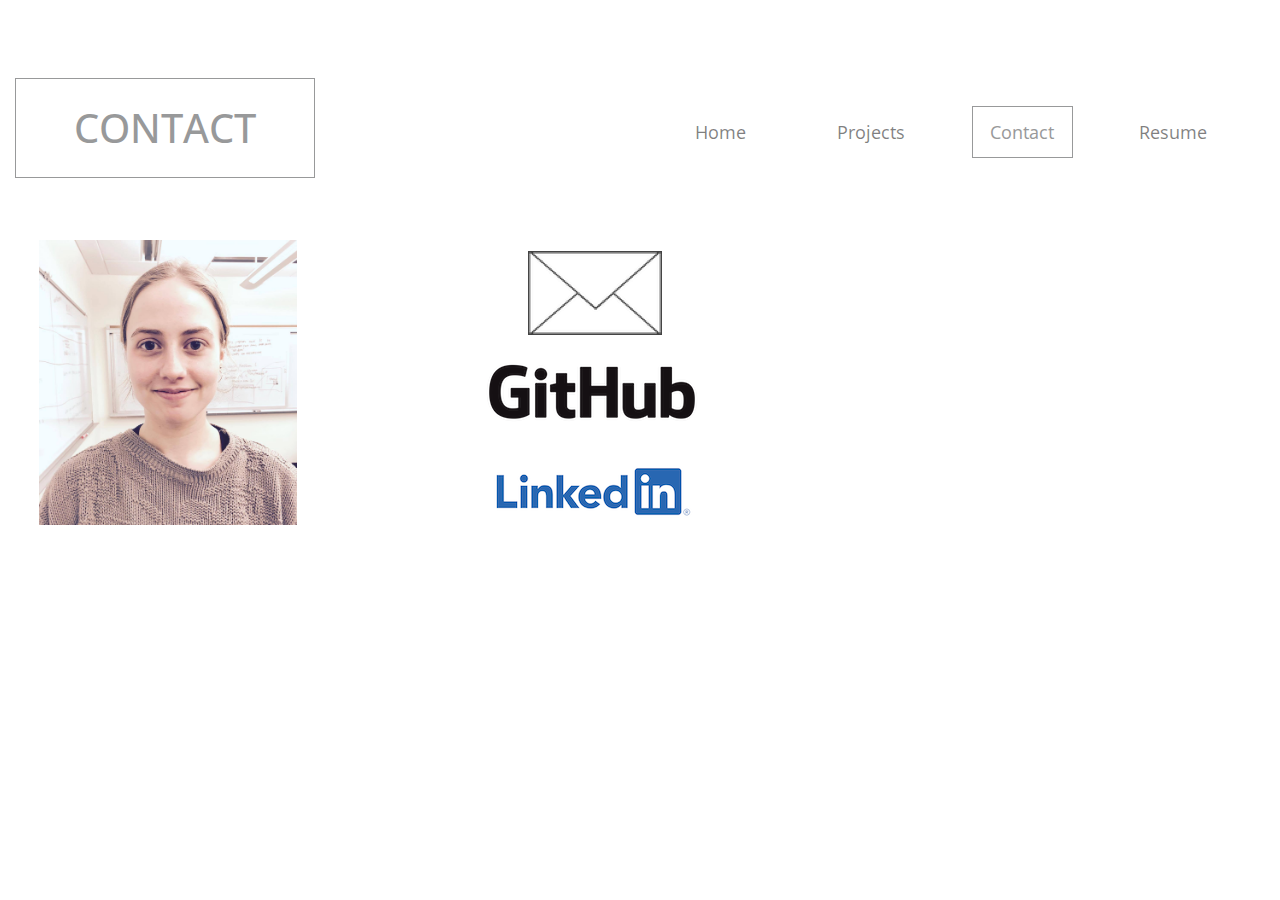
==== commit c3eb84aa: "Add resume page with embedded PDF" ====
--- a/contact.html
+++ b/contact.html
@@ -48,6 +48,10 @@
                     <div class="tm-nav-link-highlight"></div>
                     <a class="nav-link" href="contact.html"> Contact</a>
                   </li>
+                  <li class="nav-item">
+                    <div class="tm-nav-link-highlight"></div>
+                    <a class="nav-link" href="resume.html">Resume</a>
+                  </li>
                 </ul>
               </div>
             </nav>
@@ -80,7 +84,7 @@
                   />
                   <figcaption>
                     <h2>Email</h2>
-                    <a href="mailto:hardtmad@gmail.com" target="_blank" rel="noopener noreferrer">Email</a>
+                    <a href="mailto:hardtmad+web@gmail.com" target="_blank" rel="noopener noreferrer">Email</a>
                   </figcaption>
                 </figure>
               </div>
@@ -115,7 +119,6 @@
     <script src="js/jquery.min.js"></script>
     <script src="js/parallax.min.js"></script>
     <script src="js/imagesloaded.pkgd.min.js"></script>
-    <script src="js/isotope.pkgd.min.js"></script>
     <script src="js/bootstrap.min.js"></script>
     <script>
       $(function() {
